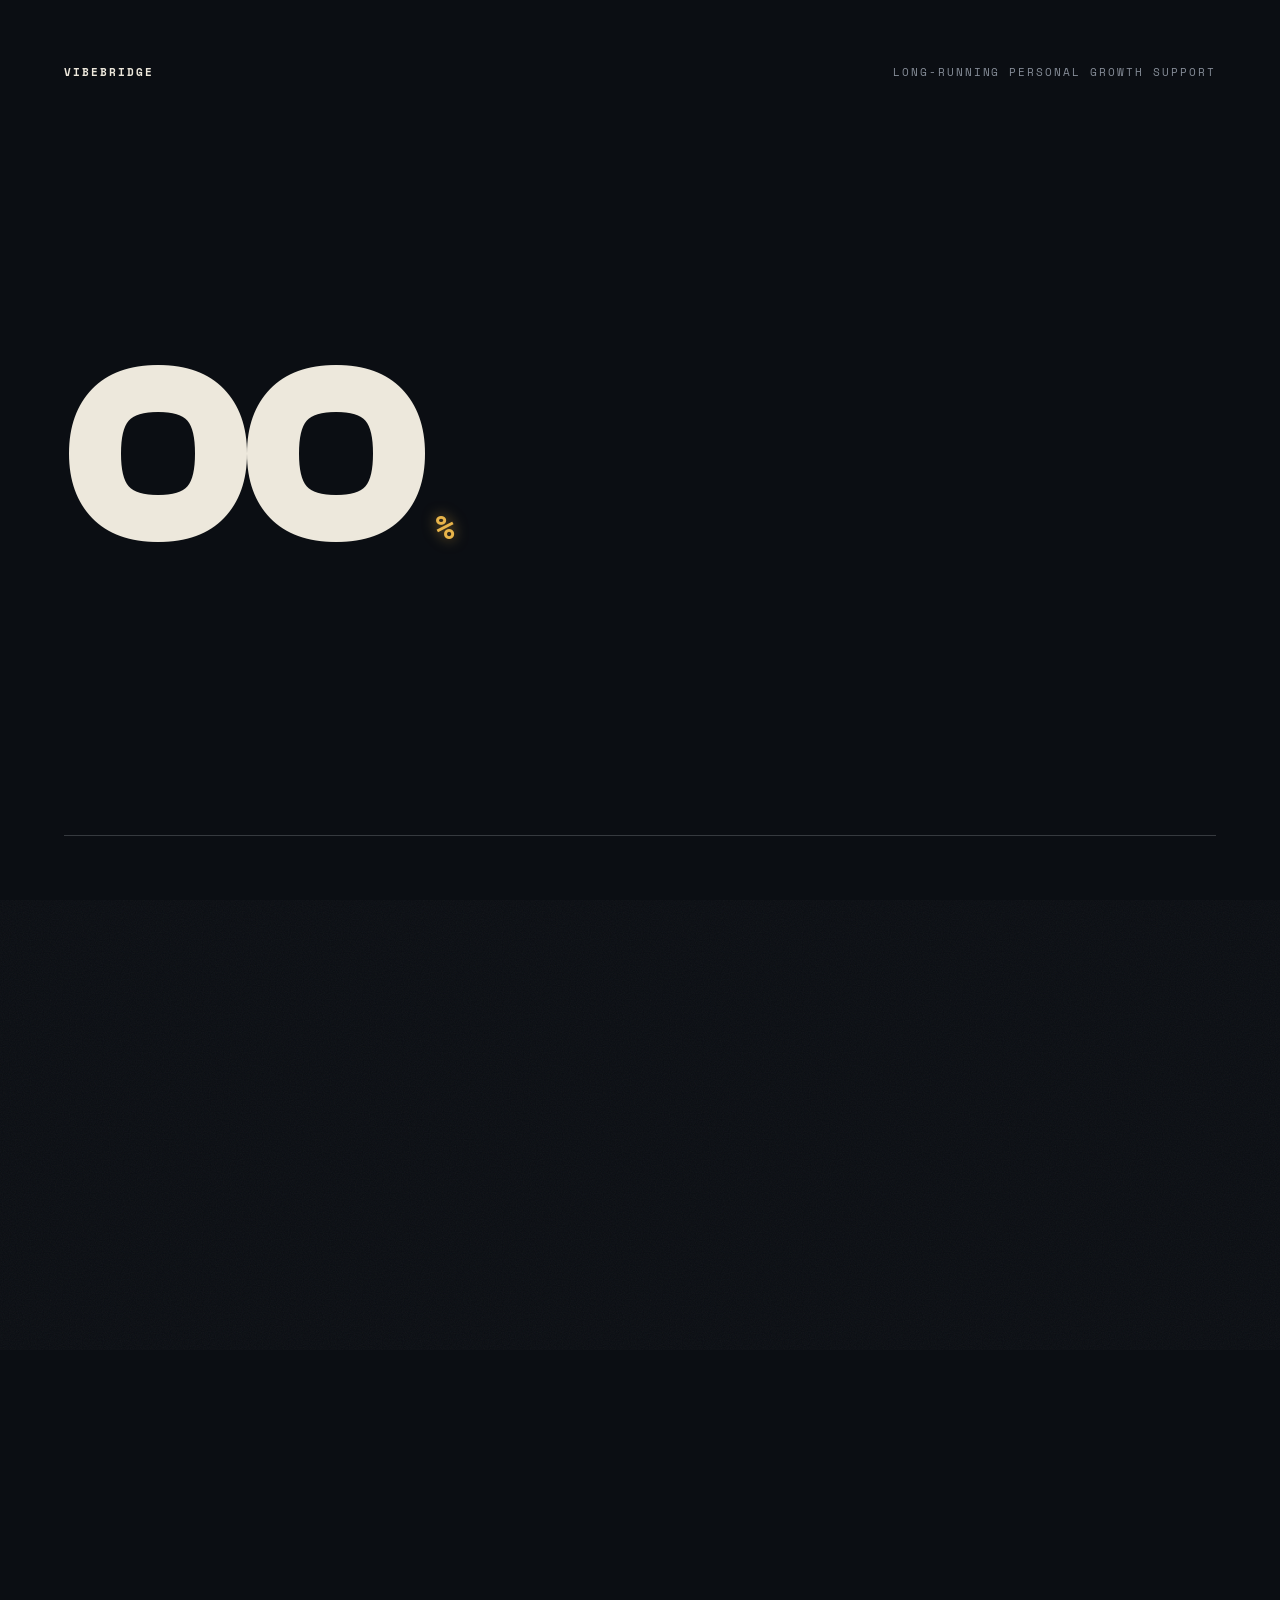
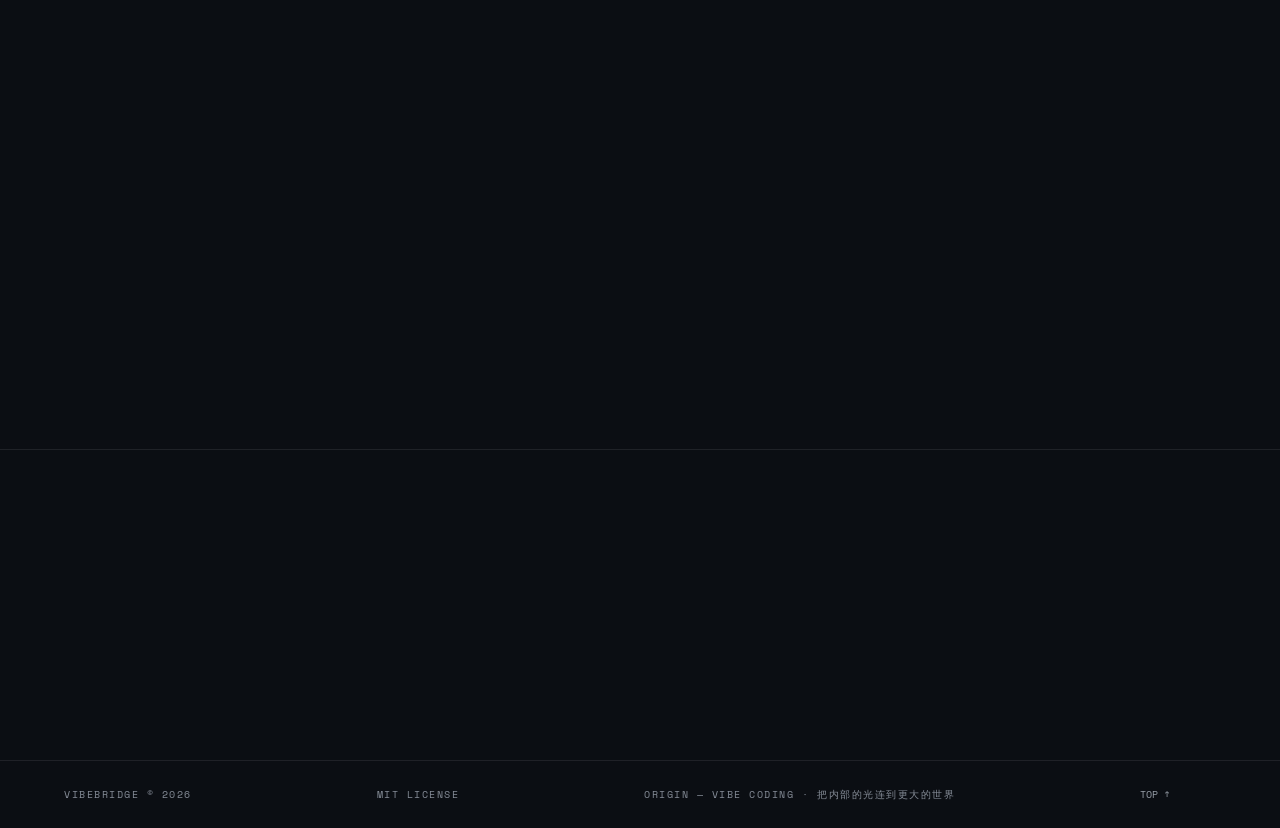
==== docs/index.html @ 77c85087 "文档站改版：纸白 → 暗色发光粒子主题 - 粒子引擎改加色混合 + point sprite 假 bloom（亮核+宽晕+软膝压缩），   章节灯色 琥珀→冰蓝→墨绿→暖白 逐章插值 - style." ====
<!DOCTYPE html>
<html lang="zh-CN">
<head>
<meta charset="utf-8">
<meta name="viewport" content="width=device-width, initial-scale=1, viewport-fit=cover">
<title>VibeBridge — 不是治疗，是一座桥</title>
<meta name="description" content="VibeBridge 是一个长期运行的个人成长支持系统。它在你正常使用 AI 的过程中安静地积累行为数据，逐渐理解你适合什么样的交互方式，并在恰当的时候提供完全可以拒绝的下一步。全部数据在本地，零第三方依赖。">
<meta name="theme-color" content="#0b0e13">
<meta property="og:title" content="VibeBridge — 不是治疗，是一座桥">
<meta property="og:description" content="长期运行的个人成长支持系统。observations.jsonl 只追加、不可变，是唯一真相源。拒绝零成本。数据不上传。">
<meta property="og:type" content="website">
<meta property="og:url" content="https://aiflyf.github.io/vibebridge/">
<meta property="og:image" content="https://aiflyf.github.io/vibebridge/assets/og.jpg">
<meta property="og:image:type" content="image/jpeg">
<meta property="og:image:width" content="1600">
<meta property="og:image:height" content="838">
<meta property="og:image:alt" content="VibeBridge — 深空底色上，一座由发光星尘构成的悬索桥">
<meta property="og:locale" content="zh_CN">
<meta name="twitter:card" content="summary_large_image">
<meta name="twitter:title" content="VibeBridge — 不是治疗，是一座桥">
<meta name="twitter:description" content="长期运行的个人成长支持系统。全部数据在本地，拒绝零成本。">
<meta name="twitter:image" content="https://aiflyf.github.io/vibebridge/assets/og.jpg">
<link rel="canonical" href="https://aiflyf.github.io/vibebridge/">
<meta name="color-scheme" content="dark">
<link rel="icon" href="data:image/svg+xml,<svg xmlns='http://www.w3.org/2000/svg' viewBox='0 0 32 32'><path d='M3 22h26M7 22V11m18 11V11M7 11c6 0 9 7 18 0' stroke='%23E8B44A' stroke-width='2.4' fill='none' stroke-linecap='round'/></svg>">
<link rel="preload" href="assets/fonts/cd700.woff2" as="font" type="font/woff2" crossorigin>
<link rel="preload" href="assets/fonts/sm4.woff2" as="font" type="font/woff2" crossorigin>
<link rel="modulepreload" href="assets/vendor/three.module.min.js">
<link rel="stylesheet" href="assets/css/fonts.css">
<link rel="stylesheet" href="assets/css/style.css">
<script type="application/ld+json">
{
  "@context": "https://schema.org",
  "@type": "SoftwareApplication",
  "name": "VibeBridge",
  "description": "长期运行的个人成长支持系统，以 Vibe Coding 和创造活动为低压力入口。全部数据在本地，零第三方依赖。不构成医学诊断、临床评估或任何形式的疗效判断。",
  "url": "https://github.com/AiFLYF/vibebridge",
  "license": "https://opensource.org/licenses/MIT",
  "applicationCategory": "LifestyleApplication",
  "operatingSystem": "Any (Python 3.9+)",
  "softwareVersion": "1.0.0",
  "isAccessibleForFree": true,
  "featureList": [
    "本地数据，零上传，HTML 报告零网络请求",
    "零第三方依赖（Python 3.9+ 标准库）",
    "拒绝零成本：不问卷、不打断、不追问、不惩罚",
    "observations.jsonl 只追加、不可变，唯一真相源",
    "置信度模型：饱和 × 一致性 × 跨会话 × 时间衰减",
    "130 项端到端验收测试"
  ]
}
</script>
<script>
/* 必须在样式生效前跑：确认能执行 JS 才启用隐藏态。
   file:// 下 ES module + importmap 会被 CORS 拦，整页会白 —— 这里做静态降级。 */
(function () {
  var r = document.documentElement;
  if (location.protocol === 'file:') r.className += ' is-file';
  else r.className += ' js';
})();
</script>
</head>
<body>

<!-- ══ reading progress（细线，跟随 --acc 换色） ══ -->
<div class="scroll-progress" aria-hidden="true"><i id="progressBar"></i></div>

<!-- ══ preloader ══ -->
<div id="preloader" aria-hidden="true">
  <div class="pre-top">
    <span class="pre-brand">VIBEBRIDGE</span>
    <span class="pre-tag">LONG-RUNNING PERSONAL GROWTH SUPPORT</span>
  </div>
  <div class="pre-count"><span id="preCount">00</span><i>%</i></div>
  <div class="pre-bar"><i id="preBar"></i></div>
</div>

<!-- ══ webgl stage ══ -->
<canvas id="gl" aria-hidden="true"></canvas>
<div class="vignette" aria-hidden="true"></div>
<div class="grain" aria-hidden="true"></div>

<!-- ══ nav ══ -->
<header class="site-nav">
  <a class="brand" href="#s0" data-target="0">
    <svg viewBox="0 0 32 32" width="22" height="22" aria-hidden="true">
      <path d="M3 22h26M7 22V11m18 11V11M7 11c6 0 9 7 18 0" fill="none" stroke="currentColor" stroke-width="2.2" stroke-linecap="round"/>
    </svg>
    <span>VIBEBRIDGE</span>
  </a>
  <nav class="nav-links" aria-label="章节导航">
    <a data-target="1">理念</a>
    <a data-target="2">数据</a>
    <a data-target="3">维度</a>
    <a data-target="5">安装</a>
    <a data-target="6">开始</a>
  </nav>
  <div class="nav-meta">
    <span class="live" aria-hidden="true"></span>
    <span id="clock">--:--:--</span>
  </div>
</header>

<!-- ══ side index ══ -->
<aside class="side-index" aria-label="章节索引">
  <button data-target="0" aria-label="00 桥"><span>00</span><i>桥</i></button>
  <button data-target="1" aria-label="01 理念"><span>01</span><i>理念</i></button>
  <button data-target="2" aria-label="02 数据"><span>02</span><i>数据</i></button>
  <button data-target="3" aria-label="03 维度"><span>03</span><i>维度</i></button>
  <button data-target="4" aria-label="04 置信"><span>04</span><i>置信</i></button>
  <button data-target="5" aria-label="05 安装"><span>05</span><i>安装</i></button>
  <button data-target="6" aria-label="06 开始"><span>06</span><i>开始</i></button>
</aside>

<!-- ══ cursor ══ -->
<div class="cursor" aria-hidden="true"><span class="c-dot"></span><span class="c-ring"></span></div>

<main>

<!-- ════════ 00 HERO ════════ -->
<section class="sec sec-hero" id="s0" data-sec>
  <div class="wrap">
    <div class="hero-inner">
      <p class="eyebrow" data-reveal style="--d:0ms">
        <span class="dot"></span>
        LONG-RUNNING PERSONAL GROWTH SUPPORT
        <span class="eyebrow-tail"><span class="sep">/</span>LOCAL ONLY</span>
      </p>

      <h1 class="hero-title">
        <span class="line line-a" data-skew><span data-reveal style="--d:60ms">VIBEBRIDGE</span></span>
      </h1>

      <div class="hero-lower">
        <p class="line line-b" data-skew><span data-reveal style="--d:140ms" class="stroke">一座桥</span></p>
        <p class="hero-lead" data-reveal style="--d:240ms">
          创造不是治疗，而是一座桥：把一个人内部的<br>兴趣、想法和能力，一点点连接到更大的世界。
        </p>
      </div>
    </div>

    <div class="hero-foot">
      <div class="hero-facts" data-reveal style="--d:340ms">
        <div class="fact">
          <b>130 E2E ASSERTIONS</b>
          <span>tests/run_all.py</span>
        </div>
        <div class="fact">
          <b>ZERO THIRD-PARTY DEPS</b>
          <span>Python 3.9+ · stdlib only</span>
        </div>
      </div>
      <div class="hero-scroll" data-reveal style="--d:400ms">
        <span>SCROLL</span>
        <svg viewBox="0 0 12 34" width="12" height="34" aria-hidden="true">
          <path d="M6 0v26M1 21l5 6 5-6" fill="none" stroke="currentColor" stroke-width="1.2"/>
        </svg>
      </div>
    </div>
  </div>
</section>

<!-- ════════ 01 MANIFESTO ════════ -->
<section class="sec sec-manifesto" id="s1" data-sec>
  <div class="wrap">
    <p class="sec-label" data-reveal><span>01</span><i></i>MANIFESTO <em>它不做什么</em></p>

    <h2 class="big" data-skew>
      <span class="line"><span data-reveal style="--d:0ms" class="stroke">不问卷 · 不打断 · 不追问</span></span>
      <span class="line"><span data-reveal style="--d:80ms">拒绝，<em class="serif">零成本</em>。</span></span>
    </h2>

    <p class="lede" data-reveal style="--d:160ms">
      初始化时<strong>一个问题都不问</strong> —— 画像只能从自然交互中长出来。
      任何建议只能出现在任务自然完成之后。你说「不」，就结束了：不追问，不换个说法再问一次，不降低任何评分。
      连续两次拒绝会自动进入 7 天静默期 —— 这是设计，不是故障。
    </p>

    <ul class="rows" data-reveal style="--d:220ms">
      <li>
        <span class="r-i">01</span>
        <span class="r-t">不问卷化<em>NO QUESTIONNAIRES</em></span>
        <span class="r-d">初始化时一个问题都不问，画像只能从自然交互中长出来</span>
        <span class="r-a" aria-hidden="true"><svg viewBox="0 0 16 16" width="14" height="14" aria-hidden="true"><path d="M4 12L12 4M6 4h6v6" fill="none" stroke="currentColor" stroke-width="1.4"/></svg></span>
      </li>
      <li>
        <span class="r-i">02</span>
        <span class="r-t">不打断<em>NEVER INTERRUPT</em></span>
        <span class="r-d">任何建议只能出现在任务自然完成之后</span>
        <span class="r-a" aria-hidden="true"><svg viewBox="0 0 16 16" width="14" height="14" aria-hidden="true"><path d="M4 12L12 4M6 4h6v6" fill="none" stroke="currentColor" stroke-width="1.4"/></svg></span>
      </li>
      <li>
        <span class="r-i">03</span>
        <span class="r-t">不追问<em>NO RE-ASKING</em></span>
        <span class="r-d">你说「不」，就结束了。连续两次拒绝自动进入 7 天静默期</span>
        <span class="r-a" aria-hidden="true"><svg viewBox="0 0 16 16" width="14" height="14" aria-hidden="true"><path d="M4 12L12 4M6 4h6v6" fill="none" stroke="currentColor" stroke-width="1.4"/></svg></span>
      </li>
      <li>
        <span class="r-i">04</span>
        <span class="r-t">不惩罚<em>REFUSAL IS FREE</em></span>
        <span class="r-d">拒绝和失败都不降低任何数值</span>
        <span class="r-a" aria-hidden="true"><svg viewBox="0 0 16 16" width="14" height="14" aria-hidden="true"><path d="M4 12L12 4M6 4h6v6" fill="none" stroke="currentColor" stroke-width="1.4"/></svg></span>
      </li>
      <li>
        <span class="r-i">05</span>
        <span class="r-t">不替换你的目标<em>YOUR GOALS WIN</em></span>
        <span class="r-d">成长机会只能从你已有的目标里派生</span>
        <span class="r-a" aria-hidden="true"><svg viewBox="0 0 16 16" width="14" height="14" aria-hidden="true"><path d="M4 12L12 4M6 4h6v6" fill="none" stroke="currentColor" stroke-width="1.4"/></svg></span>
      </li>
      <li>
        <span class="r-i">06</span>
        <span class="r-t">不上传<em>ZERO TELEMETRY</em></span>
        <span class="r-d">全部数据在本地，HTML 报告零网络请求</span>
        <span class="r-a" aria-hidden="true"><svg viewBox="0 0 16 16" width="14" height="14" aria-hidden="true"><path d="M4 12L12 4M6 4h6v6" fill="none" stroke="currentColor" stroke-width="1.4"/></svg></span>
      </li>
    </ul>

    <div class="marquee" data-reveal style="--d:280ms" aria-hidden="true">
      <div class="marquee-group" id="marqueeGroup">
        <span>NOT A MEDICAL TOOL</span><i>◆</i>
        <span>不诊断</span><i>◆</i>
        <span>不评估</span><i>◆</i>
        <span>不判断治愈程度</span><i>◆</i>
        <span>REFUSAL IS FREE</span><i>◆</i>
        <span>LOCAL ONLY</span><i>◆</i>
        <span>ZERO TELEMETRY</span><i>◆</i>
        <span>差异不是缺陷</span><i>◆</i>
      </div>
    </div>
  </div>
</section>

<!-- ════════ 02 DATA LAYER ════════ -->
<section class="sec sec-data" id="s2" data-sec>
  <div class="wrap">
    <p class="sec-label" data-reveal><span>02</span><i></i>DATA LAYER <em>只追加的真相源</em></p>

    <h2 class="big" data-skew>
      <span class="line"><span data-reveal style="--d:0ms" class="stroke">THE ONLY SOURCE OF TRUTH</span></span>
      <span class="line"><span data-reveal style="--d:80ms">只追加，不可变。</span></span>
    </h2>

    <p class="lede" data-reveal style="--d:160ms">
      <code>observations.jsonl</code> 是唯一真相源。
      候选记忆、验证记忆、画像、指标<strong>全部是派生物</strong> —— 任何时候都可以从它完整重算。
    </p>

    <!-- 数据流是一条横链，天生要全宽才读得顺 —— 塞进半宽会被折成两行。
         所以第 02 章排成「宽 → 两栏 → 宽」，而不是和其他章一样的两个两栏。 -->
    <div class="panel" data-reveal style="--d:200ms">
      <p class="panel-h">数据流 · DATA FLOW</p>
      <div class="flow">
        <span>自然对话</span><i>→</i><span>观察</span><i>→</i><span>候选记忆</span><i>→</i><span>跨会话验证</span><i>→</i><span class="hl">长期画像</span><i>→</i><span class="hl">自适应成长引擎</span><i>→</i><span>可选实验</span><i>→</i><span>结果</span><i>→</i><span>Analytics</span><i>→</i><span class="hl">HTML 报告</span>
      </div>
    </div>

    <div class="grid-2">
      <div class="panel" data-reveal style="--d:260ms">
        <p class="panel-h">架构 · ARCHITECTURE</p>
        <div class="stack">
          <div class="stack-row">
            <b>LLM 决策层</b>
            <span>判断何时观察、如何措辞、什么是自然机会</span>
          </div>
          <div class="stack-link"><i></i><span>CLI — 唯一接口，LLM 不直接编辑任何 JSON</span></div>
          <div class="stack-row">
            <b>确定性数据层</b>
            <span>存储 / 置信度演算 / 指标计算 / 安全闸门 / 报告生成</span>
          </div>
        </div>
      </div>

      <div class="code" data-reveal style="--d:320ms">
        <p class="code-h"><span>bash</span><span>唯一写入路径</span></p>
<pre><code><span class="cm"># 你永远不直接编辑 JSON。所有写入走 CLI，</span>
<span class="cm"># 它会做 schema 校验、原子写入、备份和日志。</span>
<span class="pr">$</span> python core/vb.py observe --session auto --json <span class="st">'[
  {"category":"interest","key":"audio_visual_creation",
   "statement":"用户主动提出想做音乐可视化效果",
   "domains":["expression"],"strength":0.7}
]'</span>

<span class="cm"># 只记录发生了什么，不记录它意味着什么。</span>
<span class="pr">$</span> python core/vb.py session close <span class="st">--summary "做完了音乐可视化的频谱部分。"</span></code></pre>
      </div>
    </div>

    <div class="panel tree" data-reveal style="--d:380ms">
      <p class="panel-h">代码与数据分离 · SPLIT</p>
      <div class="split-path">
        <div><b>~/.claude/skills/vibebridge/</b><span>Skill 代码（可随时覆盖升级）</span></div>
        <div><b>~/.vibebridge/</b><span>你的数据（升级永远不会碰）</span></div>
      </div>
<pre class="tree-pre"><code>~/.vibebridge/
├── version.json  config.json  profile.json
├── memory/
│   ├── <em>observations.jsonl</em>    <span class="cm">不可变真相源</span>
│   ├── candidates.json       <span class="cm">全部信念 + 证据累积</span>
│   ├── verified.json         <span class="cm">已验证信念</span>
│   └── conflicts.json        <span class="cm">信念修订记录</span>
├── sessions/YYYY/MM/
├── projects/  experiments/  milestones/  growth/  analytics/
├── reports/latest.html + history/
└── backups/  exports/  logs/</code></pre>
    </div>
  </div>
</section>

<!-- ════════ 03 SIX LADDERS ════════ -->
<section class="sec sec-ladders" id="s3" data-sec>
  <div class="wrap">
    <p class="sec-label" data-reveal><span>03</span><i></i>SIX LADDERS <em>六个维度</em></p>

    <h2 class="big" data-skew>
      <span class="line"><span data-reveal style="--d:0ms" class="stroke">不必被拉平</span></span>
      <span class="line"><span data-reveal style="--d:80ms">协作 <em class="serif">L7</em> · 语音沟通 <em class="serif">L2</em></span></span>
    </h2>

    <p class="lede lede-narrow" data-reveal style="--d:160ms">
      六个维度各自独立，各有 0–10 阶梯。这个组合是<strong>完全合法的状态</strong>，
      不需要被拉平，也不代表哪里出了问题。等级可升可降 ——
      降级记为「主动降低难度以回到舒适区」，不是扣分。
    </p>

    <div class="ladders" data-reveal style="--d:220ms">
      <p class="lad-note">示意 · 来自仓库中的虚构示例数据 <span>SIMULATED PROFILE</span></p>
      <ul class="lad-list">
        <li>
          <span class="lad-i">01</span>
          <span class="lad-n">自我表达<em>EXPRESSION</em></span>
          <span class="lad-b"><i style="--w:50%"></i></span>
          <span class="lad-v">L5</span>
        </li>
        <li>
          <span class="lad-i">02</span>
          <span class="lad-n">沟通<em>COMMUNICATION</em></span>
          <span class="lad-b"><i style="--w:30%"></i></span>
          <span class="lad-v">L3</span>
        </li>
        <li>
          <span class="lad-i">03</span>
          <span class="lad-n">社会互动<em>SOCIAL INTERACTION</em></span>
          <span class="lad-b"><i style="--w:20%"></i></span>
          <span class="lad-v">L2</span>
        </li>
        <li class="is-peak">
          <span class="lad-i">04</span>
          <span class="lad-n">协作<em>COLLABORATION</em></span>
          <span class="lad-b"><i style="--w:70%"></i></span>
          <span class="lad-v">L7</span>
        </li>
        <li>
          <span class="lad-i">05</span>
          <span class="lad-n">独立性<em>INDEPENDENCE</em></span>
          <span class="lad-b"><i style="--w:40%"></i></span>
          <span class="lad-v">L4</span>
        </li>
        <li>
          <span class="lad-i">06</span>
          <span class="lad-n">自我倡导<em>SELF-ADVOCACY</em></span>
          <span class="lad-b"><i style="--w:20%"></i></span>
          <span class="lad-v">L2</span>
        </li>
      </ul>
    </div>
  </div>
</section>

<!-- ════════ 04 CONFIDENCE ════════ -->
<section class="sec sec-conf" id="s4" data-sec>
  <div class="wrap">
    <p class="sec-label" data-reveal><span>04</span><i></i>CONFIDENCE <em>置信度</em></p>

    <h2 class="big" data-skew>
      <span class="line"><span data-reveal style="--d:0ms" class="stroke">ONE TALKATIVE SESSION</span></span>
      <span class="line"><span data-reveal style="--d:80ms">造不出一条长期结论。</span></span>
    </h2>

    <div class="grid-2 conf-grid">
      <div class="panel formula" data-reveal style="--d:160ms">
        <p class="panel-h">置信度模型 · MODEL</p>
<pre><code>confidence =
    saturation(证据权重)
  × consistency(支持 / 反对)
  × cross_session(跨会话分布)
  × recency(时间衰减)</code></pre>
        <p class="formula-note">
          同一会话内重复的证据只算 <b>25%</b> 权重 ——
          一次话多的对话在数学上不可能制造出一条长期结论。
        </p>
      </div>

      <div class="panel gates" data-reveal style="--d:220ms">
        <p class="panel-h">晋升为「已验证」· PROMOTION GATES</p>
        <ul class="gate-list">
          <li>
            <span class="g-v">≥ 0.75</span>
            <span class="g-t">confidence<em>综合置信度阈值</em></span>
          </li>
          <li>
            <span class="g-v">≥ 3</span>
            <span class="g-t">evidence<em>独立证据条数</em></span>
          </li>
          <li>
            <span class="g-v">≥ 2</span>
            <span class="g-t">sessions<em>来自不同会话</em></span>
          </li>
        </ul>
        <p class="gate-foot">
          <strong>出现相反证据时不覆盖旧信念</strong>，而是写一条修订记录，
          两个方向的证据同时保留在 <code>conflicts.json</code>。
        </p>
      </div>
    </div>
  </div>
</section>

<!-- ════════ 05 INSTALL ════════ -->
<section class="sec sec-install" id="s5" data-sec>
  <div class="wrap">
    <p class="sec-label" data-reveal><span>05</span><i></i>INSTALL <em>安装</em></p>

    <h2 class="big" data-skew>
      <span class="line"><span data-reveal style="--d:0ms">两条命令。</span></span>
      <span class="line"><span data-reveal style="--d:80ms" class="stroke">然后照常做东西。</span></span>
    </h2>

    <div class="grid-2">
      <div class="code" data-reveal style="--d:160ms">
        <p class="code-h"><span>install</span><span>Python 3.9+ · 零第三方依赖</span></p>
<pre><code><span class="pr">$</span> git clone https://github.com/AiFLYF/vibebridge.git
<span class="pr">$</span> cp -r vibebridge ~/.claude/skills/vibebridge

<span class="cm"># 然后，在对话中：</span>
<span class="pr">/</span>vb-init

<span class="cm"># 初始化只创建目录和配置文件，不会问你任何问题。</span>

<span class="cm"># 验证安装：</span>
<span class="pr">$</span> python ~/.claude/skills/vibebridge/core/vb.py doctor</code></pre>
      </div>

      <div class="panel" data-reveal style="--d:220ms">
        <p class="panel-h">日常命令 · SLASH COMMANDS</p>
        <ul class="cmd-list">
          <li><code>/vb-report</code><span>生成交互式 HTML 报告</span></li>
          <li><code>/vb-dashboard</code><span>生成并打开</span></li>
          <li><code>/vb-profile</code><span>当前自动形成的画像</span></li>
          <li><code>/vb-memory</code><span>长期记忆及其证据</span></li>
          <li><code>/vb-grow</code><span>当前最自然的下一步（可能是「现在什么都不适合」）</span></li>
          <li><code>/vb-reflect</code><span>低压力复盘，不需要回答任何东西</span></li>
          <li><code>/vb-reset</code><span>降低当前难度</span></li>
        </ul>
        <p class="gate-foot">
          也可以完全不用命令 —— 正常聊天时本 Skill 会自动生效。
        </p>
      </div>
    </div>

    <div class="grid-2">
      <div class="panel" data-reveal style="--d:280ms">
        <p class="panel-h">报告 · 11 个页面，单文件离线 HTML</p>
        <p class="report-pages">
          总览 · 趋势 · 行为 · 成长时间线 · 项目 · 实验 · 互动地图 · 记忆浏览器 · 证据浏览器 · 洞察 · 支持策略
        </p>
        <p class="gate-foot">
          时间窗口 <code>7D / 30D / 90D / 6M / ALL</code>，所有数字可以点击展开到原始观察记录。
          完全离线，可以直接拷走或存档。
        </p>
        <div class="insight">
          <p><b>观察到的事实</b>过去 30 天主动分享作品的记录比上一周期多。</p>
          <p><b>可能的解读</b>这可能意味着低压力的公开表达正在变得容易，也可能只是最近项目性质不同。</p>
          <p><b>可选的下一步</b>保持现在的节奏就好，不需要升级到实时群聊。</p>
        </div>
      </div>

      <div class="panel" data-reveal style="--d:340ms">
        <p class="panel-h">测试 · VERIFIED, NOT VIBES</p>
<pre class="tree-pre"><code><span class="pr">$</span> python tests/run_all.py     <span class="cm"># 130 项端到端验收</span>
<span class="pr">$</span> python tests/simulate.py    <span class="cm"># 生成 A~E 五个模拟用户</span>
<span class="pr">$</span> python tests/validate_html.py report.html</code></pre>
        <p class="gate-foot">
          覆盖初始化幂等、跨会话晋升、同会话防自我强化、冲突修订、时间衰减、多维升降级、
          拒绝零惩罚、连续拒绝静默期、数据损坏隔离恢复、备份还原、schema 迁移与回滚。
        </p>
        <p class="gate-foot">
          五个模拟用户中，<strong>用户 D 持续拒绝所有实验</strong> ——
          测试断言他的所有等级保持为 0、没有任何失败记录、且系统进入静默期，
          同时仍然形成了有意义的画像。
        </p>
      </div>
    </div>
  </div>
</section>

<!-- ════════ 06 CLOSER ════════ -->
<section class="sec sec-closer" id="s6" data-sec>
  <div class="wrap closer-wrap">
    <p class="sec-label" data-reveal><span>06</span><i></i>START <em>开始</em></p>

    <h2 class="closer-line" data-reveal style="--d:60ms">创造不是治疗，而是一座桥。</h2>

    <p class="closer-sub" data-reveal style="--d:140ms">
      克隆下来，装进 <code>~/.claude/skills/</code>，照常做你的东西。
    </p>

    <ul class="closer-facts" data-reveal style="--d:200ms">
      <li>
        <b>PRIVACY · 隐私</b>
        <span>数据默认全部本地，HTML 报告零网络请求。仓库里的示例数据全部是虚构人物。</span>
      </li>
      <li>
        <b>CONTROL · 掌控</b>
        <span><code>vb export</code> 随时完整导出；<code>vb reset all --confirm</code> 彻底删除，不留副本。</span>
      </li>
      <li>
        <b>SAFETY · 安全闸门</b>
        <span>「治愈率」「正常人」这类判断性词汇在生成时直接拦截；危机词命中即停止全部实验，只保留专业求助渠道。</span>
      </li>
    </ul>

    <div class="cta" data-reveal style="--d:280ms">
      <a class="btn btn-solid" href="https://github.com/AiFLYF/vibebridge" target="_blank" rel="noopener">
        <svg viewBox="0 0 16 16" width="15" height="15" aria-hidden="true"><path d="M8 0C3.58 0 0 3.58 0 8c0 3.54 2.29 6.53 5.47 7.59.4.07.55-.17.55-.38 0-.19-.01-.82-.01-1.49-2.01.37-2.53-.49-2.69-.94-.09-.23-.48-.94-.82-1.13-.28-.15-.68-.52-.01-.53.63-.01 1.08.58 1.23.82.72 1.21 1.87.87 2.33.66.07-.52.28-.87.51-1.07-1.78-.2-3.64-.89-3.64-3.95 0-.87.31-1.59.82-2.15-.08-.2-.36-1.02.08-2.12 0 0 .67-.21 2.2.82a7.42 7.42 0 0 1 2-.27c.68 0 1.36.09 2 .27 1.53-1.04 2.2-.82 2.2-.82.44 1.1.16 1.92.08 2.12.51.56.82 1.27.82 2.15 0 3.07-1.87 3.75-3.65 3.95.29.25.54.73.54 1.48 0 1.07-.01 1.93-.01 2.2 0 .21.15.46.55.38A8.01 8.01 0 0 0 16 8c0-4.42-3.58-8-8-8z" fill="currentColor"/></svg>
        GitHub 仓库
      </a>
      <a class="btn btn-ghost" href="https://github.com/AiFLYF/vibebridge#readme" target="_blank" rel="noopener">
        完整文档
        <svg viewBox="0 0 16 16" width="14" height="14" aria-hidden="true"><path d="M4 12L12 4M6 4h6v6" fill="none" stroke="currentColor" stroke-width="1.5"/></svg>
      </a>
    </div>
  </div>
</section>

</main>

<!-- ══ disclaimer ══ -->
<section class="sec sec-disclaimer">
  <div class="wrap">
    <div class="disc" data-reveal>
      <p class="disc-h">DISCLAIMER · 免责声明</p>
      <p>
        本项目基于交互过程中产生的行为数据，用于长期自我观察、个性化支持和成长复盘，
        <strong>不构成医学诊断、临床评估或任何形式的疗效判断</strong>。它不能替代专业支持。
        如果你或你关心的人正在经历心理危机，请联系专业人士
        （中国大陆心理援助热线 <b>12356</b>，紧急情况 <b>120</b>）。
      </p>
      <p class="disc-sub">
        它不诊断、不评估、不判断「治愈程度」，也不把「看起来像正常人」当成目标。
      </p>
    </div>
  </div>
</section>

<footer class="site-foot">
  <div class="wrap foot-inner">
    <span>VIBEBRIDGE © 2026</span>
    <span>MIT LICENSE</span>
    <span>ORIGIN — VIBE CODING · 把内部的光连到更大的世界</span>
    <button class="to-top" data-target="0">TOP ↑</button>
  </div>
</footer>

<div class="file-note" role="status">
  <b>ES module 需要 HTTP 服务。</b>
  本地跑 <code>python -m http.server 8080 --directory docs</code> 后访问 localhost:8080，
  或直接看 GitHub Pages 版本。
</div>

<script type="importmap">
{ "imports": { "three": "./assets/vendor/three.module.min.js" } }
</script>
<script type="module" src="assets/js/app.js"></script>
</body>
</html>
---- docs/assets/css/fonts.css ----
/* Self-hosted fonts — no CDN, no network. Generated by scripts/fetch_fonts.py */
/* Clash Display: Fontshare (free for commercial use) */
@font-face {
  font-family: 'Clash Display';
  src: url('../fonts/cd500.woff2') format('woff2');
  font-weight: 500;
  font-style: normal;
  font-display: swap;
}
@font-face {
  font-family: 'Clash Display';
  src: url('../fonts/cd600.woff2') format('woff2');
  font-weight: 600;
  font-style: normal;
  font-display: swap;
}
@font-face {
  font-family: 'Clash Display';
  src: url('../fonts/cd700.woff2') format('woff2');
  font-weight: 700;
  font-style: normal;
  font-display: swap;
}
@font-face {
  font-family: 'Instrument Serif';
  src: url('../fonts/is-it.woff2') format('woff2');
  font-weight: 400;
  font-style: italic;
  font-display: swap;
}
@font-face {
  font-family: 'Instrument Serif';
  src: url('../fonts/is-rg.woff2') format('woff2');
  font-weight: 400;
  font-style: normal;
  font-display: swap;
}
@font-face {
  font-family: 'Space Mono';
  src: url('../fonts/sm4.woff2') format('woff2');
  font-weight: 400;
  font-style: normal;
  font-display: swap;
}
@font-face {
  font-family: 'Space Mono';
  src: url('../fonts/sm7.woff2') format('woff2');
  font-weight: 700;
  font-style: normal;
  font-display: swap;
}
---- docs/assets/css/style.css ----
/* ══════════════════════════════════════════════════════════════
   VIBEBRIDGE — design system
   深空 + 星白 + 单一强调色（随章节叙事换色，由 app.js 写入 --acc）
   Display: Clash Display · Mono: Space Mono · Serif italic: Instrument Serif
   粒子层是加色发光星尘（见 app.js FRAG），所以整页是「夜里看桥上的灯」。
   ══════════════════════════════════════════════════════════════ */

/* ── tokens ───────────────────────────────────────────────── */
:root {
  /* 深空主题：近黑底 + 星白字。强调色是"灯色"，
     在深底上要保证 ≥4.5:1 对比（小字标签也走强调色）。
     三档亮度对 #0b0e13 的 WCAG 比值：
       --bone  #ede8dc → 15.9:1  正文
       --mut   #99a0aa →  7.4:1  次级说明
       --mut-2 #868d98 →  5.8:1  小字标签（面板头 / 代码注释 / 序号）
     纸白版靠"压暗"过小字对比，暗色版靠"提亮"—— 道理一样：
     小字不靠更暗分层级，靠字重和间距。 */
  --void: #0b0e13;
  --void-2: #12161f;
  --bone: #ede8dc;
  --mut: #99a0aa;
  --mut-2: #868d98;

  --line: rgba(226, 232, 240, 0.09);
  --line-2: rgba(226, 232, 240, 0.2);
  --panel: rgba(17, 22, 31, 0.78);
  --panel-2: rgba(20, 26, 36, 0.88);

  /* 强调色：默认琥珀灯（桥上的灯），运行时由 app.js 逐章插值改写。
     file:// 降级时没有 JS 写变量，这里必须是暗色主题自己的值。 */
  --acc: #e8b44a;
  --acc-12: rgba(232, 180, 74, 0.12);
  --acc-12: color-mix(in srgb, var(--acc) 12%, transparent);
  --acc-24: rgba(232, 180, 74, 0.24);
  --acc-24: color-mix(in srgb, var(--acc) 24%, transparent);
  --acc-60: rgba(232, 180, 74, 0.6);
  --acc-60: color-mix(in srgb, var(--acc) 60%, transparent);

  --cjk: "Microsoft YaHei", "PingFang SC", "Hiragino Sans GB", "Noto Sans CJK SC", sans-serif;
  --display: "Clash Display", var(--cjk);
  --mono: "Space Mono", ui-monospace, "SFMono-Regular", Menlo, monospace;
  --serif: "Instrument Serif", Georgia, "Times New Roman", serif;

  --pad: 5vw;
  --nav-h: 68px;
  --ease: cubic-bezier(0.16, 1, 0.3, 1);
}

/* ── reset ────────────────────────────────────────────────── */
*,
*::before,
*::after { box-sizing: border-box; }

html {
  -webkit-text-size-adjust: 100%;
  scroll-behavior: auto;
}

body {
  margin: 0;
  background: var(--void);
  color: var(--bone);
  font-family: var(--cjk);
  font-size: 16px;
  line-height: 1.62;
  overflow-x: hidden;
  -webkit-font-smoothing: antialiased;
  -moz-osx-font-smoothing: grayscale;
}

body.cursor-on,
body.cursor-on a,
body.cursor-on button { cursor: none; }

h1, h2, h3, p, ul, ol, figure, pre { margin: 0; }
ul, ol { padding: 0; list-style: none; }
a { color: inherit; text-decoration: none; }
img, svg { display: block; max-width: 100%; }
button {
  font: inherit;
  color: inherit;
  background: none;
  border: 0;
  padding: 0;
  cursor: pointer;
}
code, pre { font-family: var(--mono); }
/* 选中态：发光强调色当底，字落回深空色，对比 ~10:1 */
::selection { background: var(--acc); color: var(--void); }

:focus-visible {
  outline: 1px solid var(--acc);
  outline-offset: 3px;
  box-shadow: 0 0 0 1px rgba(11, 14, 19, 0.9);
}

/* 无 WebGL / 上下文丢失：用 CSS 光晕兜底，不留空白页。
   暗底上的光晕就是"粒子没起来时的样子"，颜色和章节强调色同源。 */
body.no-webgl,
body.ctx-lost {
  background:
    radial-gradient(60vw 45vh at 18% 32%, rgba(232, 180, 74, 0.13), transparent 70%),
    radial-gradient(52vw 42vh at 82% 62%, rgba(111, 168, 255, 0.1), transparent 72%),
    var(--void);
}

/* ── reading progress ───────────────────────────────────────
   2px 细线贴在视口顶边，颜色跟随章节 --acc。
   进度由 app.js 每帧写 transform，不加 transition。 */
.scroll-progress {
  position: fixed;
  top: 0;
  left: 0;
  right: 0;
  height: 2px;
  z-index: 65;
  pointer-events: none;
  opacity: 0;
  transition: opacity 0.9s var(--ease) 0.9s;
}
body.is-loaded .scroll-progress { opacity: 1; }
.scroll-progress i {
  display: block;
  height: 100%;
  background: var(--acc);
  box-shadow: 0 0 10px var(--acc-60);
  transform: scaleX(0);
  transform-origin: left;
}

/* ── preloader ────────────────────────────────────────────── */
#preloader {
  display: none;
  position: fixed;
  inset: 0;
  z-index: 200;
  background: var(--void);
  flex-direction: column;
  justify-content: space-between;
  padding: var(--pad);
  clip-path: inset(0 0 0 0);
  transition: clip-path 1.05s var(--ease) 0.12s;
}
html.js #preloader { display: flex; }
body.is-loaded #preloader { clip-path: inset(0 0 100% 0); pointer-events: none; }

.pre-top {
  display: flex;
  justify-content: space-between;
  align-items: baseline;
  gap: 16px;
  font-family: var(--mono);
  font-size: 11px;
  letter-spacing: 0.18em;
  text-transform: uppercase;
}
.pre-brand { color: var(--bone); font-weight: 700; }
.pre-tag { color: var(--mut-2); text-align: right; }

.pre-count {
  font-family: var(--display);
  font-weight: 700;
  font-size: clamp(5rem, 20vw, 17rem);
  line-height: 0.82;
  letter-spacing: -0.04em;
  color: var(--bone);
  display: flex;
  align-items: baseline;
  gap: 0.06em;
}
.pre-count i {
  font-family: var(--mono);
  font-size: 0.13em;
  font-style: normal;
  color: var(--acc);
  letter-spacing: 0.1em;
  text-shadow: 0 0 14px var(--acc-60);
}
.pre-bar {
  height: 1px;
  background: var(--line-2);
  overflow: hidden;
}
.pre-bar i {
  display: block;
  height: 100%;
  background: var(--acc);
  box-shadow: 0 0 14px var(--acc-60);
  transform: scaleX(0);
  transform-origin: left;
}

/* ── webgl stage / atmosphere ─────────────────────────────── */
#gl {
  position: fixed;
  inset: 0;
  width: 100%;
  height: 100%;
  z-index: 1;
  display: block;
  pointer-events: none;
}
/* 暗底上 vignette 反着用：边缘压黑，把发光收进画面中心 */
.vignette {
  position: fixed;
  inset: 0;
  z-index: 2;
  pointer-events: none;
  background:
    radial-gradient(125% 85% at 50% 45%, transparent 55%, rgba(0, 0, 0, 0.42) 100%);
}
/* 噪点在暗底上是"星"不是"灰膜"：低不透明度的灰噪点正常混合到近黑底上，
   读作细星点。不要用 mix-blend-mode:screen —— 全屏固定层 + 混合模式
   会让合成器每帧重混整屏，实测 1920×1080 从 42fps 掉到 21fps
   （perf.js，同机同状态对照），而 0.05 不透明度下两种混合肉眼无差。 */
.grain {
  position: fixed;
  inset: -50%;
  z-index: 3;
  pointer-events: none;
  opacity: 0.05;
  background-image: url("data:image/svg+xml,%3Csvg xmlns='http://www.w3.org/2000/svg' width='300' height='300'%3E%3Cfilter id='n'%3E%3CfeTurbulence type='fractalNoise' baseFrequency='0.85' numOctaves='3' stitchTiles='stitch'/%3E%3C/filter%3E%3Crect width='300' height='300' filter='url(%23n)'/%3E%3C/svg%3E");
  animation: grain 0.6s steps(4) infinite;
}
@keyframes grain {
  0%   { transform: translate(0, 0); }
  25%  { transform: translate(-2%, 1.5%); }
  50%  { transform: translate(1.5%, -2%); }
  75%  { transform: translate(-1%, -1%); }
  100% { transform: translate(2%, 1%); }
}

/* ── nav ─────────────────────────────────────────────────── */
.site-nav {
  position: fixed;
  top: 0;
  left: 0;
  right: 0;
  z-index: 60;
  height: var(--nav-h);
  display: flex;
  align-items: center;
  justify-content: space-between;
  gap: 20px;
  padding: 0 var(--pad);
  font-family: var(--mono);
  font-size: 11px;
  letter-spacing: 0.16em;
  text-transform: uppercase;
  opacity: 0;
  transform: translateY(-14px);
  transition: opacity 0.9s var(--ease) 0.9s, transform 0.9s var(--ease) 0.9s;
}
body.is-loaded .site-nav { opacity: 1; transform: none; }

.brand {
  display: inline-flex;
  align-items: center;
  gap: 9px;
  font-weight: 700;
  letter-spacing: 0.2em;
  white-space: nowrap;
}
.brand svg { color: var(--bone); }
.brand span { display: inline-block; }

.nav-links { display: flex; gap: 26px; }
.nav-links a {
  color: var(--bone);
  opacity: 0.62;
  position: relative;
  padding-bottom: 2px;
  transition: opacity 0.35s ease;
}
.nav-links a::after {
  content: "";
  position: absolute;
  left: 0;
  bottom: 0;
  width: 100%;
  height: 1px;
  background: currentColor;
  transform: scaleX(0);
  transform-origin: left;
  transition: transform 0.45s var(--ease);
}
.nav-links a:hover,
.nav-links a.active { opacity: 1; }
.nav-links a:hover::after,
.nav-links a.active::after { transform: scaleX(1); }

.nav-meta {
  display: inline-flex;
  align-items: center;
  gap: 9px;
  color: var(--bone);
  opacity: 0.62;
  font-variant-numeric: tabular-nums;
}
.live {
  width: 6px;
  height: 6px;
  border-radius: 50%;
  background: currentColor;
  animation: pulse 2.1s ease-in-out infinite;
}
@keyframes pulse {
  0%, 100% { opacity: 0.28; transform: scale(0.82); }
  50%      { opacity: 1;    transform: scale(1.12); }
}

/* ── side index ───────────────────────────────────────────── */
.side-index {
  position: fixed;
  right: calc(var(--pad) * 0.55);
  top: 50%;
  transform: translateY(-50%);
  z-index: 55;
  display: flex;
  flex-direction: column;
  gap: 12px;
  align-items: flex-end;
  opacity: 0;
  transition: opacity 0.9s var(--ease) 1.1s;
}
body.is-loaded .side-index { opacity: 1; }

.side-index button {
  display: flex;
  align-items: center;
  gap: 9px;
  font-family: var(--mono);
  font-size: 10px;
  letter-spacing: 0.14em;
  color: var(--mut);
  transition: color 0.4s ease, text-shadow 0.4s ease;
}
.side-index button span {
  display: block;
  width: 22px;
  text-align: right;
  font-variant-numeric: tabular-nums;
}
.side-index button i {
  font-style: normal;
  display: block;
  max-width: 0;
  overflow: hidden;
  white-space: nowrap;
  opacity: 0;
  transition: max-width 0.55s var(--ease), opacity 0.4s ease;
}
.side-index button::after {
  content: "";
  width: 16px;
  height: 1px;
  background: currentColor;
  transition: width 0.5s var(--ease), background-color 0.4s ease;
}
.side-index button:hover { color: var(--bone); }
.side-index button:hover i,
.side-index button.active i { max-width: 60px; opacity: 1; }
.side-index button.active {
  color: var(--acc);
  text-shadow: 0 0 10px var(--acc-60);
}
.side-index button.active::after { width: 30px; }

/* ── cursor ───────────────────────────────────────────────── */
.cursor { position: fixed; inset: 0; z-index: 90; pointer-events: none; display: none; }
body.cursor-on .cursor { display: block; }

.c-dot,
.c-ring {
  position: fixed;
  top: 0;
  left: 0;
  border-radius: 50%;
}
.c-dot {
  width: 6px;
  height: 6px;
  background: var(--bone);
}
.c-ring {
  width: 34px;
  height: 34px;
  border: 1px solid rgba(237, 232, 220, 0.5);
  transition: width 0.35s var(--ease), height 0.35s var(--ease), border-color 0.35s ease, box-shadow 0.35s ease;
}
body[data-cursor="hover"] .c-ring {
  width: 62px;
  height: 62px;
  border-color: var(--acc);
  box-shadow: 0 0 12px var(--acc-24);
}

/* ── layout ───────────────────────────────────────────────── */
main { position: relative; z-index: 10; }

.wrap {
  width: 100%;
  max-width: 1600px;
  margin-inline: auto;
  padding-inline: var(--pad);
}

.sec {
  position: relative;
  min-height: 100vh;
  padding: 17vh 0;
  display: flex;
  align-items: center;
}
.sec > .wrap { width: 100%; }

.sec-label {
  display: flex;
  align-items: center;
  gap: 12px;
  font-family: var(--mono);
  font-size: 10px;
  letter-spacing: 0.2em;
  text-transform: uppercase;
  color: var(--mut);
  margin-bottom: 4.5vh;
}
.sec-label span {
  color: var(--acc);
  font-weight: 700;
  text-shadow: 0 0 10px var(--acc-60);
}
.sec-label i {
  display: block;
  width: 46px;
  height: 1px;
  background: var(--line-2);
}
.sec-label em {
  font-style: normal;
  color: var(--mut-2);
  letter-spacing: 0.1em;
}

/* ── reveal ───────────────────────────────────────────────── */
html.js [data-reveal] {
  opacity: 0;
  transform: translateY(38px);
  transition:
    opacity 1s var(--ease) var(--d, 0ms),
    transform 1s var(--ease) var(--d, 0ms);
}
html.js [data-reveal].in-view { opacity: 1; transform: none; }

/* ── big headings ─────────────────────────────────────────── */
.big {
  font-family: var(--display);
  font-weight: 600;
  font-size: clamp(2.1rem, 5.6vw, 5.2rem);
  line-height: 1.02;
  letter-spacing: -0.025em;
  margin-bottom: 5vh;
}
.big .line { display: block; }
.big em.serif {
  font-family: var(--serif);
  font-style: italic;
  font-weight: 400;
  color: var(--acc);
  letter-spacing: 0;
  padding-inline: 0.06em;
  text-shadow: 0 0 18px var(--acc-24);
}
/* 霓虹描边标题（每章大标题的第一行）。
   纸白版是"墨没干"的空心字；暗底上空心字是夜光招牌 ——
   描边给足亮度，再用 text-shadow 让光从字腔里透出来，
   和粒子层的加色发光是同一套语言。透明 fill 不吃阴影，
   所以阴影正好只出现在轮廓内侧 = 内置辉光。 */
.stroke {
  color: transparent;
  -webkit-text-stroke: clamp(1.5px, 0.17vw, 2.8px) rgba(237, 232, 220, 0.82);
  text-shadow: 0 0 22px rgba(232, 180, 74, 0.22);
}
@supports not (-webkit-text-stroke: 1px black) {
  .stroke { color: rgba(237, 232, 220, 0.85); }
}

/* lede 是每章的"正文入口"。暗底上正文用 72% 星白，
   关键短语（<strong>）用满亮星白形成层级。 */
.lede {
  max-width: 36em;
  font-size: clamp(0.98rem, 1.3vw, 1.14rem);
  line-height: 1.72;
  color: rgba(237, 232, 220, 0.72);
  text-wrap: pretty;
  margin-bottom: 5vh;
}
.lede-narrow { max-width: 34em; }
.lede code,
.gate-foot code,
.closer-sub code,
.closer-facts code {
  font-size: 0.88em;
  color: var(--acc);
  background: var(--acc-12);
  padding: 0.1em 0.42em;
  border-radius: 2px;
}
.lede strong { color: var(--bone); font-weight: 600; }

/* 六个维度：列表只占左侧，右侧 42% 留给粒子柱 */
@media (min-width: 1081px) {
  .lad-list,
  .lad-note { max-width: 58%; }
}

/* ── hero ─────────────────────────────────────────────────── */
/* hero 的竖向留白要和粒子桥「抢地」。
   .sec 是 flex 垂直居中，hero 的内容块高度由 vw 定死（1600 宽下恒 455px），
   而粒子桥锚在世界坐标、永远占视口高度的底部 25.5%（桥顶在 0.745H）。
   视口一变矮，两者必然交叉 —— 实测 1600×720 压字 48/255、1280×720 高达 100/255
   （>60 就是「要修」）。
   解法：padding-bottom 设成 28vh，等于把内容盒的下边界压在桥顶之上，
   居中就只在「桥以上的区域」里居中，内容不会再往桥里沉。 */
.sec-hero {
  padding-top: calc(var(--nav-h) + 6vh);
  padding-bottom: 28vh;
}
.hero-inner { will-change: transform; }

.eyebrow {
  display: flex;
  align-items: center;
  gap: 10px;
  flex-wrap: wrap;
  font-family: var(--mono);
  font-size: 10px;
  letter-spacing: 0.2em;
  text-transform: uppercase;
  color: var(--mut);
  margin-bottom: 3.4vh;
}
.eyebrow .dot {
  width: 6px;
  height: 6px;
  border-radius: 50%;
  background: var(--acc);
  box-shadow: 0 0 16px var(--acc);
  animation: pulse 2.4s ease-in-out infinite;
}
.eyebrow .sep { color: var(--mut-2); }

.hero-title {
  font-family: var(--display);
  font-weight: 700;
  letter-spacing: -0.035em;
  line-height: 0.86;
}

/* .line 是遮罩容器：内层 translateY 入场。
   留出 padding 让 -webkit-text-stroke 的外描边不被裁掉，
   再用等量负 margin 把版式收回去。 */
.hero-title .line,
.hero-lower .line {
  display: block;
  overflow: hidden;
  padding: 0.08em 0.1em 0.14em;
  margin: -0.08em -0.1em -0.14em;
}

/* 字号带 vh 项：900 高时 min() 仍取到 vw 值（19vh=171px ≥ 1600 宽下的 169.6px 上限），
   与原来完全一致；视口变矮时 vh 项接管，标题按比例收窄，把纵向空间让给桥。
   系数不能再小 —— 低于 18.84vh 就会在 900 高时也改动标题。 */
.line-a > span {
  display: block;
  font-size: clamp(2.4rem, min(11.2vw, 19vh), 10.6rem);
}

.hero-lower {
  display: grid;
  grid-template-columns: auto minmax(0, 1fr);
  align-items: end;
  gap: clamp(20px, 5vw, 92px);
  margin-top: 1.2vh;
}

.line-b > span {
  display: block;
  font-family: var(--cjk);
  font-weight: 900;
  font-size: clamp(2.8rem, min(13.4vw, 22.6vh), 12.6rem);
  letter-spacing: 0.04em;
  line-height: 1;
}

html.js .hero-title .line > span,
html.js .hero-lower .line > span {
  opacity: 1;
  transform: translateY(126%);
  transition: transform 1.15s var(--ease) var(--d, 0ms);
}
body.is-loaded .hero-title .line > span,
body.is-loaded .hero-lower .line > span { transform: translateY(0); }

.hero-lead {
  justify-self: end;
  text-align: right;
  max-width: 24em;
  font-size: clamp(0.92rem, 1.2vw, 1.06rem);
  line-height: 1.75;
  color: rgba(237, 232, 220, 0.68);
  padding-bottom: 0.35em;
  text-wrap: balance;
}

.hero-foot {
  margin-top: 3.4vh;
  display: flex;
  justify-content: space-between;
  align-items: flex-end;
  gap: 24px;
}
.hero-facts { display: flex; gap: clamp(22px, 4vw, 64px); flex-wrap: wrap; }
.fact { display: flex; flex-direction: column; gap: 5px; }
.fact b {
  font-family: var(--mono);
  font-size: 11px;
  font-weight: 700;
  letter-spacing: 0.14em;
  color: var(--bone);
}
.fact span {
  font-family: var(--mono);
  font-size: 10px;
  letter-spacing: 0.08em;
  /* 这一行悬在桥的光晕上方，别太暗 */
  color: var(--mut);
}
.hero-scroll {
  display: flex;
  align-items: center;
  gap: 10px;
  font-family: var(--mono);
  font-size: 10px;
  letter-spacing: 0.24em;
  color: var(--mut);
  white-space: nowrap;
}
.hero-scroll svg { animation: bob 2.4s ease-in-out infinite; }
@keyframes bob {
  0%, 100% { transform: translateY(0); opacity: 0.5; }
  50%      { transform: translateY(6px); opacity: 1; }
}

/* ── full-bleed rows ──────────────────────────────────────── */
.rows { border-top: 1px solid var(--line); margin-bottom: 6vh; }
.rows li {
  position: relative;
  display: grid;
  grid-template-columns: 54px minmax(0, 320px) minmax(0, 1fr) 40px;
  align-items: center;
  gap: 20px;
  padding: 1.15rem 0;
  border-bottom: 1px solid var(--line);
  transition: background-color 0.5s var(--ease), padding 0.5s var(--ease);
}
/* hover 是一块升起的星白板：暗底上反相高亮，字落回深空色。
   渐变让板子两端略透，背后的粒子光能渗进来一点。 */
.rows li::before {
  content: "";
  position: absolute;
  inset: 0;
  background: linear-gradient(90deg, rgba(237, 232, 220, 0.94), rgba(237, 232, 220, 0.82));
  transform: scaleY(0);
  transform-origin: bottom;
  transition: transform 0.5s var(--ease);
  z-index: -1;
}
.rows li:hover { padding-inline: 1.4rem; }
.rows li:hover::before { transform: scaleY(1); }
.rows li:hover .r-i,
.rows li:hover .r-t,
.rows li:hover .r-t em,
.rows li:hover .r-d,
.rows li:hover .r-a { color: var(--void); text-shadow: none; }

.r-i {
  font-family: var(--mono);
  font-size: 10px;
  letter-spacing: 0.14em;
  color: var(--acc);
  transition: color 0.4s ease;
}
.r-t {
  display: flex;
  flex-direction: column;
  gap: 3px;
  font-family: var(--display);
  font-weight: 600;
  font-size: clamp(1.05rem, 1.7vw, 1.5rem);
  letter-spacing: -0.01em;
  transition: color 0.4s ease;
}
.r-t em {
  font-family: var(--mono);
  font-style: normal;
  font-size: 9px;
  font-weight: 400;
  letter-spacing: 0.18em;
  color: var(--mut-2);
  transition: color 0.4s ease;
}
.r-d {
  font-size: 0.88rem;
  color: var(--mut);
  transition: color 0.4s ease;
}
.r-a {
  justify-self: end;
  color: var(--mut-2);
  transition: color 0.4s ease, transform 0.5s var(--ease);
}
.rows li:hover .r-a { transform: translate(3px, -3px); }

/* ── marquee ──────────────────────────────────────────────── */
.marquee {
  display: flex;
  overflow: hidden;
  border-top: 1px solid var(--line);
  border-bottom: 1px solid var(--line);
  padding: 0.85rem 0;
  mask-image: linear-gradient(to right, transparent, #000 6%, #000 94%, transparent);
  -webkit-mask-image: linear-gradient(to right, transparent, #000 6%, #000 94%, transparent);
}
.marquee-group {
  display: flex;
  align-items: center;
  gap: 26px;
  padding-right: 26px;
  flex: 0 0 auto;
  white-space: nowrap;
  animation: slide 46s linear infinite;
  font-family: var(--mono);
  font-size: 11px;
  letter-spacing: 0.2em;
  text-transform: uppercase;
  color: var(--mut);
}
.marquee-group i {
  color: var(--acc);
  font-size: 7px;
  font-style: normal;
  text-shadow: 0 0 8px var(--acc);
}
@keyframes slide {
  from { transform: translateX(0); }
  to   { transform: translateX(-100%); }
}

/* ── panels / grid ────────────────────────────────────────── */
/* align-items: start —— 面板按内容取自然高度，不被强行拉到等高。
   默认的 stretch 会让内容少的那一侧底部空出一大片死黑
   （安装页左侧代码块底部空了近 90px），比"底边不齐"更难看。 */
.grid-2 {
  display: grid;
  grid-template-columns: repeat(2, minmax(0, 1fr));
  align-items: start;
  gap: clamp(16px, 2vw, 26px);
  margin-bottom: clamp(16px, 2vw, 26px);
}

/* 面板是「遮光玻璃」：深色半透 scrim 让发光粒子退到后面去，
   保证代码块和表格永远可读。
   不加 backdrop-filter —— 面板是接近全屏宽的大块，blur 会让合成器每帧
   重 blur 一大片（perf.js 对照实测是掉帧主因之一）；scrim 提到 0.9 之后
   背后的粒子本来就只剩一点余光，blur 的可见收益≈0。
   1px 描边在 hover 时染上当前章节的灯色。 */
.panel,
.code {
  position: relative;
  border: 1px solid rgba(200, 214, 235, 0.14);
  background: linear-gradient(160deg, rgba(19, 24, 33, 0.92), rgba(13, 17, 24, 0.9));
  padding: clamp(18px, 2vw, 30px);
  transition: border-color 0.5s ease, box-shadow 0.5s ease;
}
.panel:hover,
.code:hover {
  border-color: color-mix(in srgb, var(--acc) 40%, transparent);
  box-shadow: 0 0 28px rgba(0, 0, 0, 0.55), inset 0 1px 0 rgba(255, 255, 255, 0.05);
}

.panel-h,
.code-h {
  font-family: var(--mono);
  font-size: 9.5px;
  letter-spacing: 0.2em;
  text-transform: uppercase;
  color: var(--mut-2);
  margin-bottom: 1.5rem;
  padding-bottom: 0.85rem;
  border-bottom: 1px solid var(--line);
}
.code-h {
  display: flex;
  justify-content: space-between;
  gap: 14px;
  flex-wrap: wrap;
}
.code-h span:first-child { color: var(--acc); }

/* ── stack diagram ────────────────────────────────────────── */
.stack { display: flex; flex-direction: column; gap: 0; }
.stack-row {
  display: flex;
  flex-direction: column;
  gap: 5px;
  padding: 0.95rem 1rem;
  border: 1px solid var(--line);
  background: rgba(255, 255, 255, 0.035);
}
.stack-row b {
  font-family: var(--display);
  font-weight: 600;
  font-size: 1.02rem;
  letter-spacing: -0.01em;
}
.stack-row span { font-size: 0.82rem; color: var(--mut); }
.stack-link {
  display: flex;
  align-items: center;
  gap: 12px;
  padding: 0.5rem 1rem;
  font-family: var(--mono);
  font-size: 9.5px;
  letter-spacing: 0.1em;
  color: var(--acc);
}
.stack-link i {
  display: block;
  width: 1px;
  height: 26px;
  background: linear-gradient(to bottom, var(--line-2), var(--acc), var(--line-2));
  margin-left: 1.5rem;
}

/* ── data flow ────────────────────────────────────────────── */
.flow {
  display: flex;
  flex-wrap: wrap;
  align-items: center;
  gap: 8px 9px;
  font-family: var(--mono);
  font-size: 10.5px;
  letter-spacing: 0.05em;
}
.flow span {
  padding: 0.42em 0.7em;
  border: 1px solid var(--line);
  background: rgba(11, 14, 19, 0.72);
  color: rgba(237, 232, 220, 0.7);
}
.flow span.hl {
  border-color: var(--acc-60);
  color: var(--acc);
  background: var(--acc-12);
}
.flow i { color: var(--mut-2); font-style: normal; }

/* ── code blocks ──────────────────────────────────────────── */
.code pre,
.tree-pre,
.formula pre {
  overflow-x: auto;
  font-size: 12px;
  line-height: 1.75;
  color: rgba(237, 232, 220, 0.85);
  scrollbar-width: thin;
}
.code pre { white-space: pre; }
.code .cm { color: var(--mut-2); }
.code .pr { color: var(--acc); }
.code .st { color: rgba(237, 232, 220, 0.92); }

/* ── split path + tree ────────────────────────────────────── */
.split-path { display: flex; flex-direction: column; gap: 12px; margin-bottom: 1.4rem; }
.split-path > div { display: flex; flex-direction: column; gap: 4px; }
.split-path b {
  font-family: var(--mono);
  font-size: 11.5px;
  font-weight: 700;
  color: var(--acc);
  letter-spacing: 0.02em;
}
.split-path span { font-size: 0.82rem; color: var(--mut); }

.tree-pre { font-size: 11.5px; }
.tree-pre em { font-style: normal; color: var(--acc); }
.tree-pre .cm { color: var(--mut-2); }
.tree-pre .pr { color: var(--acc); }

/* ── ladders ──────────────────────────────────────────────── */
.ladders { border-top: 1px solid var(--line); padding-top: 1.6rem; }
.lad-note {
  font-family: var(--mono);
  font-size: 9.5px;
  letter-spacing: 0.16em;
  text-transform: uppercase;
  color: var(--mut-2);
  margin-bottom: 1.4rem;
  display: flex;
  justify-content: space-between;
  gap: 14px;
  flex-wrap: wrap;
}
.lad-note span { color: var(--acc); }

.lad-list li {
  display: grid;
  grid-template-columns: 46px minmax(0, 230px) minmax(120px, 1fr) 46px;
  align-items: center;
  gap: clamp(12px, 2vw, 30px);
  padding: 0.95rem 0;
  border-bottom: 1px solid var(--line);
  transition: background-color 0.5s var(--ease), padding 0.5s var(--ease);
}
.lad-list li:hover { background: rgba(255, 255, 255, 0.04); padding-inline: 1rem; }
.lad-list li.is-peak .lad-v {
  color: var(--acc);
  text-shadow: 0 0 12px var(--acc-24);
}
.lad-list li.is-peak .lad-n { color: var(--acc); }

.lad-i {
  font-family: var(--mono);
  font-size: 10px;
  letter-spacing: 0.14em;
  color: var(--mut-2);
}
.lad-n {
  display: flex;
  flex-direction: column;
  gap: 2px;
  font-family: var(--display);
  font-weight: 500;
  font-size: clamp(0.95rem, 1.35vw, 1.2rem);
  letter-spacing: -0.01em;
}
.lad-n em {
  font-family: var(--mono);
  font-style: normal;
  font-size: 8.5px;
  letter-spacing: 0.18em;
  color: var(--mut-2);
}
.lad-b {
  position: relative;
  height: 12px;
  background: rgba(255, 255, 255, 0.07);
  -webkit-mask-image: repeating-linear-gradient(to right, #000 0 calc(10% - 3px), transparent calc(10% - 3px) 10%);
  mask-image: repeating-linear-gradient(to right, #000 0 calc(10% - 3px), transparent calc(10% - 3px) 10%);
}
.lad-b i {
  position: absolute;
  inset: 0 auto 0 0;
  width: var(--w);
  background: var(--acc);
  box-shadow: 0 0 10px var(--acc-60);
  transition: width 1.2s var(--ease) 0.2s;
}
.lad-v {
  justify-self: end;
  font-family: var(--mono);
  font-size: 12px;
  font-weight: 700;
  letter-spacing: 0.04em;
  color: var(--bone);
}

/* ── formula / gates ──────────────────────────────────────── */
.conf-grid { align-items: stretch; }
.formula,
.gates { display: flex; flex-direction: column; }
.formula pre {
  /* 公式是这一章的核心概念，给足字号。原来 12–15px 时只有 4 行、
     在等高面板里中间空出约 100px 死白（右栏的闸门表比它高）。
     放大到 13–17px + 行高 2.15 后空隙收到 ~50px，读起来是"呼吸"而不是"没填满"。 */
  font-size: clamp(13px, 1.45vw, 17px);
  line-height: 2.15;
  color: var(--bone);
  white-space: pre;
  padding: 1.5rem 0 1.6rem;
}
.formula-note {
  margin-top: auto;
  padding-top: 1.2rem;
  border-top: 1px solid var(--line);
  font-size: 0.86rem;
  color: var(--mut);
}
.formula-note b {
  color: var(--acc);
  font-family: var(--mono);
  font-weight: 700;
  text-shadow: 0 0 12px var(--acc-24);
}

.gate-list { border-top: 1px solid var(--line); }
.gate-list li {
  display: grid;
  grid-template-columns: 92px minmax(0, 1fr);
  align-items: baseline;
  gap: 16px;
  padding: 0.95rem 0;
  border-bottom: 1px solid var(--line);
}
.g-v {
  font-family: var(--mono);
  font-size: clamp(1rem, 1.5vw, 1.3rem);
  font-weight: 700;
  color: var(--acc);
  letter-spacing: -0.01em;
  text-shadow: 0 0 14px var(--acc-24);
}
.g-t {
  display: flex;
  flex-direction: column;
  gap: 3px;
  font-family: var(--mono);
  font-size: 11px;
  letter-spacing: 0.06em;
  color: var(--bone);
}
.g-t em {
  font-style: normal;
  font-size: 9.5px;
  letter-spacing: 0.1em;
  color: var(--mut-2);
}
.gate-foot {
  margin-top: 1.3rem;
  font-size: 0.86rem;
  color: var(--mut);
}
.gate-foot strong { color: var(--bone); font-weight: 600; }
.gate-foot + .gate-foot { margin-top: 0.9rem; }

/* ── cmd list / report / insight ──────────────────────────── */
.cmd-list { border-top: 1px solid var(--line); }
.cmd-list li {
  display: grid;
  grid-template-columns: minmax(0, 132px) minmax(0, 1fr);
  gap: 16px;
  align-items: baseline;
  padding: 0.72rem 0;
  border-bottom: 1px solid var(--line);
}
.cmd-list code {
  font-size: 11.5px;
  font-weight: 700;
  color: var(--acc);
}
.cmd-list span { font-size: 0.84rem; color: var(--mut); }

.report-pages {
  font-family: var(--mono);
  font-size: 11.5px;
  line-height: 2.1;
  letter-spacing: 0.04em;
  color: rgba(237, 232, 220, 0.78);
  margin-bottom: 1.2rem;
}

.insight {
  margin-top: 1.5rem;
  border-left: 1px solid var(--acc-60);
  box-shadow: -1px 0 12px var(--acc-12);
  padding-left: 1.1rem;
  display: flex;
  flex-direction: column;
  gap: 0.85rem;
}
.insight p {
  font-size: 0.84rem;
  color: var(--mut);
  line-height: 1.6;
}
.insight b {
  display: block;
  font-family: var(--mono);
  font-size: 9.5px;
  font-weight: 700;
  letter-spacing: 0.16em;
  color: var(--bone);
  margin-bottom: 3px;
}

/* ── cta ──────────────────────────────────────────────────── */
.cta {
  display: flex;
  gap: 14px;
  flex-wrap: wrap;
  margin-top: 3vh;
}
.btn {
  display: inline-flex;
  align-items: center;
  gap: 10px;
  padding: 0.95rem 1.7rem;
  border-radius: 999px;
  font-family: var(--mono);
  font-size: 11px;
  font-weight: 700;
  letter-spacing: 0.14em;
  text-transform: uppercase;
  border: 1px solid var(--line-2);
  transition: background-color 0.4s var(--ease), color 0.4s var(--ease), border-color 0.4s ease, transform 0.4s var(--ease), box-shadow 0.4s var(--ease);
}
/* 暗底上实心按钮反过来：星白板 + 深空字，hover 时整块点亮成灯色 */
.btn-solid { background: var(--bone); color: var(--void); border-color: var(--bone); }
.btn-solid:hover {
  background: var(--acc);
  border-color: var(--acc);
  color: var(--void);
  transform: translateY(-2px);
  box-shadow: 0 0 32px var(--acc-24);
}
.btn-ghost { color: var(--bone); }
.btn-ghost:hover {
  border-color: var(--acc);
  color: var(--acc);
  transform: translateY(-2px);
  box-shadow: 0 0 24px var(--acc-12);
}

/* ── closer ───────────────────────────────────────────────── */
/* 文字粒子词标独占一屏。内容压在底部，让 VIBEBRIDGE 浮在上半屏。 */
.sec-closer {
  align-items: flex-end;
  padding-top: 24vh;
  padding-bottom: 12vh;
}
.closer-wrap { max-width: 1440px; }
.closer-line {
  font-family: var(--display);
  font-weight: 600;
  font-size: clamp(1.5rem, 3.3vw, 3.1rem);
  line-height: 1.12;
  letter-spacing: -0.022em;
  margin-bottom: 1.3rem;
  max-width: 20ch;
  text-shadow: 0 0 30px rgba(232, 180, 74, 0.12);
}
.closer-sub {
  max-width: 36em;
  font-size: 0.94rem;
  line-height: 1.75;
  color: var(--mut);
  margin-bottom: 2.4rem;
}

/* CTA 前的三条底线承诺：隐私 / 掌控 / 安全闸门。
   措辞全部能在 core/safety.py 和 README 里找到对应实现。
   三栏宽度按文本量分：SAFETY 最长，给最宽。 */
.closer-facts {
  display: grid;
  grid-template-columns: 1.2fr 1fr 1.3fr;
  gap: clamp(16px, 2.4vw, 34px);
  max-width: 68rem;
  border-top: 1px solid var(--line);
  padding-top: 1.5rem;
  margin-bottom: 3.4vh;
}
.closer-facts li {
  display: flex;
  flex-direction: column;
  gap: 7px;
  min-width: 0;
}
.closer-facts b {
  font-family: var(--mono);
  font-size: 9.5px;
  font-weight: 700;
  letter-spacing: 0.18em;
  text-transform: uppercase;
  color: var(--acc);
}
.closer-facts span {
  font-size: 0.84rem;
  line-height: 1.7;
  color: var(--mut);
}

/* ── disclaimer / footer ──────────────────────────────────── */
.sec-disclaimer {
  min-height: 0;
  padding: 8vh 0;
  border-top: 1px solid var(--line);
}
.disc { max-width: 48em; }
.disc-h {
  font-family: var(--mono);
  font-size: 9.5px;
  letter-spacing: 0.2em;
  text-transform: uppercase;
  color: var(--acc);
  margin-bottom: 1.2rem;
}
.disc p {
  font-size: 0.9rem;
  line-height: 1.8;
  color: var(--mut);
}
.disc strong { color: rgba(237, 232, 220, 0.9); font-weight: 600; }
.disc b { color: var(--bone); font-family: var(--mono); font-weight: 700; }
.disc-sub { margin-top: 1rem; color: var(--mut-2); }

.site-foot {
  position: relative;
  z-index: 10;
  border-top: 1px solid var(--line);
  padding: 1.6rem 0;
}
.foot-inner {
  display: flex;
  align-items: center;
  justify-content: space-between;
  gap: 18px;
  flex-wrap: wrap;
  font-family: var(--mono);
  font-size: 9.5px;
  letter-spacing: 0.16em;
  text-transform: uppercase;
  color: var(--mut-2);
}
.to-top { color: var(--mut); transition: color 0.35s ease; }
.to-top:hover { color: var(--acc); }

/* ── file:// fallback notice ──────────────────────────────── */
.file-note {
  display: none;
  position: fixed;
  left: 50%;
  bottom: 18px;
  transform: translateX(-50%);
  z-index: 95;
  max-width: min(92vw, 720px);
  padding: 0.8rem 1.1rem;
  background: rgba(13, 17, 24, 0.92);
  border: 1px solid var(--line-2);
  font-size: 0.78rem;
  line-height: 1.6;
  color: var(--mut);
  backdrop-filter: blur(8px);
}
.file-note b { color: var(--bone); }
.file-note code {
  color: var(--acc);
  font-size: 0.94em;
  background: var(--acc-12);
  padding: 0.08em 0.36em;
}
html.is-file .file-note { display: block; }

/* ── responsive ──────────────────────────────────────────── */
@media (min-width: 1081px) {
  /* 右侧固定索引不能压正文 */
  .wrap { padding-right: calc(var(--pad) + 46px); }
}

@media (max-width: 1080px) {
  .grid-2 { grid-template-columns: minmax(0, 1fr); }
}

/* 安装章的两组双栏改成不对称：clone 命令是整页最该被复制的一行，
   给它宽的槽；报告面板文案最长，第二组里给它宽的槽。 */
@media (min-width: 1081px) {
  .sec-install .grid-2:first-of-type { grid-template-columns: 7fr 5fr; }
  .sec-install .grid-2:last-of-type { grid-template-columns: 5fr 7fr; }
  .conf-grid { grid-template-columns: 5fr 7fr; }
}

@media (max-width: 860px) {
  :root { --pad: 6vw; --nav-h: 58px; }
  .side-index,
  .nav-links { display: none; }
  .hero-lead br { display: none; }
  .sec { padding: 13vh 0; min-height: 0; }
  .sec-hero { min-height: 100vh; }
  .big { font-size: clamp(1.75rem, 8.4vw, 2.6rem); margin-bottom: 4vh; }
  .rows li {
    grid-template-columns: 40px minmax(0, 1fr) 30px;
    grid-template-areas:
      "i t a"
      ". d d";
    row-gap: 8px;
  }
  .r-i { grid-area: i; }
  .r-t { grid-area: t; }
  .r-d { grid-area: d; }
  .r-a { grid-area: a; }
  .rows li:hover { padding-inline: 0.8rem; }
  .lad-list li {
    grid-template-columns: 34px minmax(0, 1fr) 42px;
    grid-template-areas:
      "i n v"
      ". b b";
    row-gap: 10px;
  }
  .lad-i { grid-area: i; }
  .lad-n { grid-area: n; }
  .lad-b { grid-area: b; }
  .lad-v { grid-area: v; }
  .gate-list li { grid-template-columns: 78px minmax(0, 1fr); }
  .cmd-list li { grid-template-columns: minmax(0, 1fr); gap: 3px; }
  .hero-foot { flex-direction: column; align-items: flex-start; gap: 26px; margin-top: 5vh; }
  .line-a > span { font-size: clamp(2.1rem, 12.4vw, 4rem); }
  .line-b > span { font-size: clamp(2.5rem, 16.6vw, 5.2rem); }
  .hero-lower { grid-template-columns: minmax(0, 1fr); align-items: start; gap: 3.4vh; }
  .hero-lead { justify-self: start; text-align: left; max-width: 40ch; padding-bottom: 0; }
  .marquee-group { font-size: 10px; letter-spacing: 0.16em; gap: 18px; padding-right: 18px; }
  /* 安装命令是整页最该被复制的一行：305px 的容器装不下 328px 的 clone 命令，
     窄屏不能靠横向滑动把它藏起来。树状图 .tree-pre 保持 pre 不折（折了框线就错位）。 */
  .code pre { white-space: pre-wrap; overflow-wrap: anywhere; }
  .pre-tag { display: none; }
  .foot-inner { font-size: 9px; gap: 10px; }
  .btn { padding: 0.85rem 1.35rem; font-size: 10px; }
  /* 竖屏要给末章词标让出一条带：内容整体下移，
     词标才有 y≈103–183px 的空间（否则文字粒子实心压住 06 标签）。 */
  .sec-closer { padding-top: 27vh; padding-bottom: 8vh; min-height: 100vh; }
  .closer-line { font-size: clamp(1.25rem, 6.2vw, 1.9rem); max-width: 16ch; }
  .closer-sub { font-size: 0.88rem; margin-bottom: 1.8rem; }
  .closer-facts {
    grid-template-columns: minmax(0, 1fr);
    gap: 1.05rem;
    padding-top: 1.2rem;
    margin-bottom: 2.6vh;
  }
}

@media (max-width: 480px) {
  .hero-lead br { display: none; }
  /* 这一行在 390px 下正好卡在折行边缘，收紧一点让它完整占一行 */
  .eyebrow { font-size: 8.5px; letter-spacing: 0.1em; gap: 6px; }
  .eyebrow-tail { gap: 6px; }
  .formula pre { font-size: 11px; }
  .code pre, .tree-pre { font-size: 10.5px; }
}

/* ── 矮视口：hero 留白收紧 ────────────────────────────────────
   上面的字号 vh 项解决的是「标题太高」，这里解决「留白太肥」。
   视口矮于 620px 时把顶部 6vh 砍到 3vh、底部留白压到 26vh，
   让内容盒整体上移，facts 行不会掉进桥里。任何宽度都适用。 */
@media (max-height: 620px) {
  .sec-hero {
    padding-top: calc(var(--nav-h) + 3vh);
    padding-bottom: 26vh;
  }
  /* 横屏手机只有 390px 高，hero 的滚动提示会落进桥的左岸里（实测 30.7/255）。
     这个提示本来就多余 —— 内容明显可以滚，收掉它比挪桥划算。 */
  .hero-scroll { display: none; }
}

/* ── 横屏手机（宽而矮）────────────────────────────────────────
   844×390 这种「宽 844 高 390」的形态，窄屏单栏排版会撑到 296px 高，
   而桥恒占底部 99px，只剩 291px 可用 —— 单栏必然撞上（实测交叉 56px，
   截图里 facts 行被桥实心压住）。
   这里恢复两栏：lede 挪到标题右侧，纵向省下约 78px。
   字号也补 vh 项 —— 13vh/17vh 在 620 高时仍取到原值（4rem/5.2rem 上限内），
   只有更矮时才收紧，所以不影响常规竖屏手机。 */
@media (max-height: 620px) and (max-width: 900px) {
  .hero-lower {
    grid-template-columns: auto minmax(0, 1fr);
    align-items: end;
    gap: clamp(14px, 3.4vw, 40px);
  }
  .hero-lead {
    justify-self: end;
    text-align: right;
    max-width: 26ch;
    padding-bottom: 0;
  }
  .line-a > span { font-size: clamp(1.8rem, min(12.4vw, 13vh), 4rem); }
  .line-b > span { font-size: clamp(2.2rem, min(16.6vw, 17vh), 5.2rem); }
}

/* ── reduced motion ───────────────────────────────────────── */
@media (prefers-reduced-motion: reduce) {
  html.js [data-reveal] { opacity: 1 !important; transform: none !important; }
  html.js .hero-title .line > span,
  html.js .hero-lower .line > span { opacity: 1 !important; transform: none !important; }
  html.js #preloader { display: none; }
  .marquee-group { animation: none; }
  .grain { animation: none; }
  .live, .eyebrow .dot, .hero-scroll svg { animation: none; }
  body.is-loaded .site-nav,
  body.is-loaded .side-index { opacity: 1; transform: none; }
  * { transition-duration: 0.01ms !important; }
}
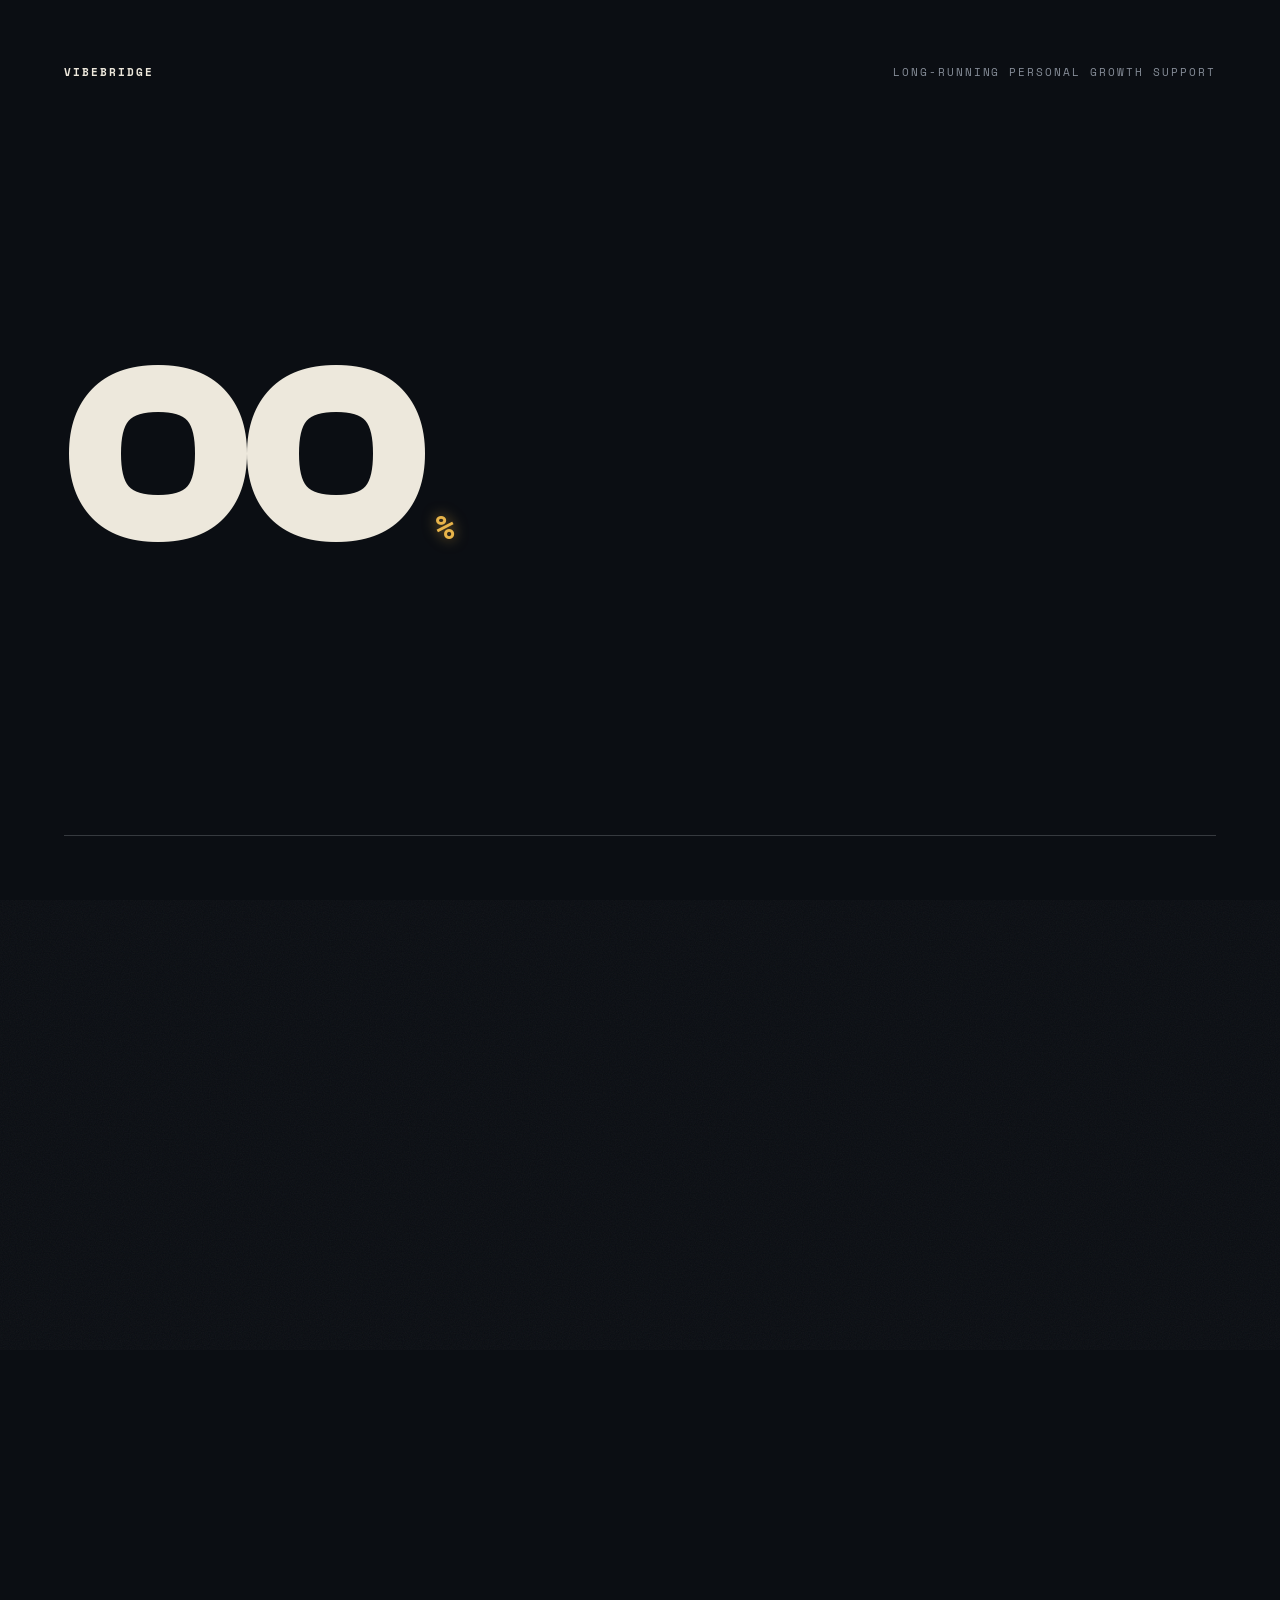
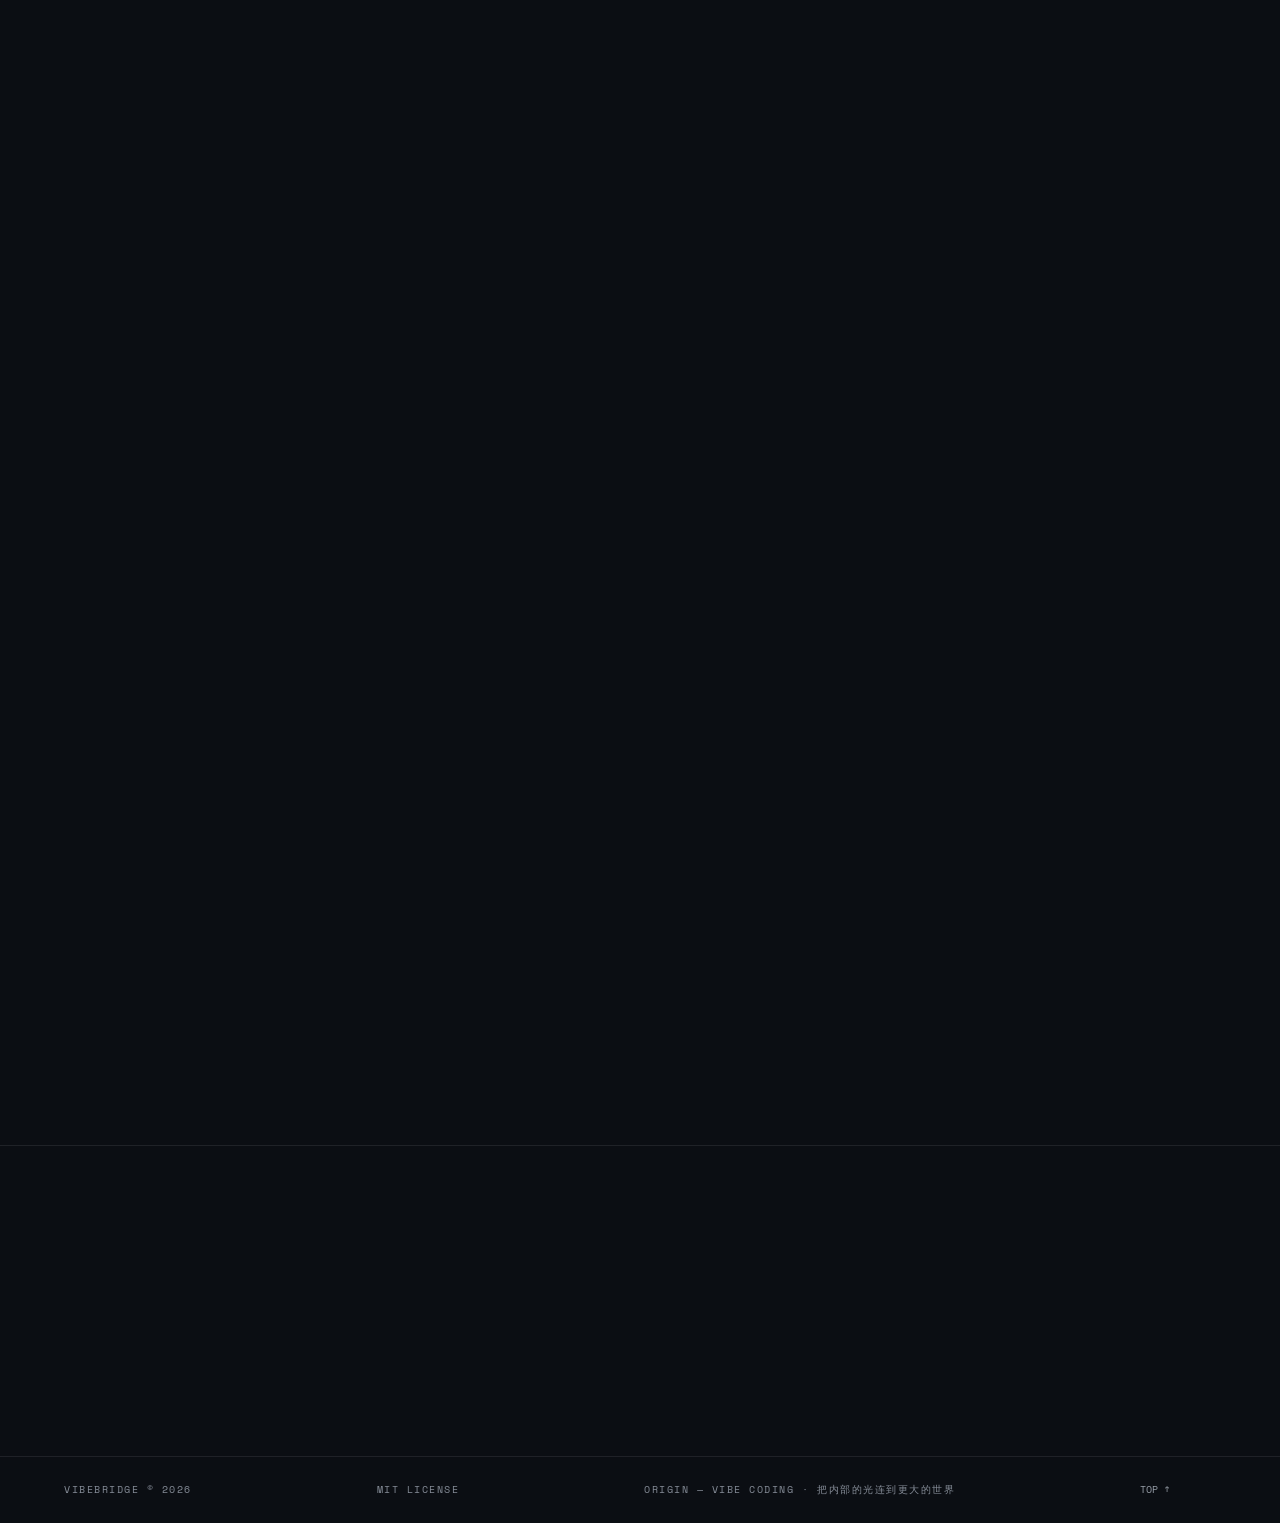
==== commit d1f04ccb: "docs+engine: 介绍页嵌入真实报告，安全扫描两级制与引擎加固 介绍页 / README： - 第 05 章嵌入仓库示例数据真实生成的报告（docs/report-demo.html），   " ====
--- a/docs/index.html
+++ b/docs/index.html
@@ -149,6 +149,12 @@
           <b>ZERO THIRD-PARTY DEPS</b>
           <span>Python 3.9+ · stdlib only</span>
         </div>
+        <!-- 这条是给背景那层粒子正名的：不写出来，没人知道它是实时算的。
+             数字由 app.js 按实际粒子数改写（低端设备 / 窄屏是 30000）。 -->
+        <div class="fact">
+          <b id="heroPoints">72,000 PARTICLES</b>
+          <span>three.js · WebGL · realtime</span>
+        </div>
       </div>
       <div class="hero-scroll" data-reveal style="--d:400ms">
         <span>SCROLL</span>
@@ -274,14 +280,14 @@
         <p class="code-h"><span>bash</span><span>唯一写入路径</span></p>
 <pre><code><span class="cm"># 你永远不直接编辑 JSON。所有写入走 CLI，</span>
 <span class="cm"># 它会做 schema 校验、原子写入、备份和日志。</span>
-<span class="pr">$</span> python core/vb.py observe --session auto --json <span class="st">'[
+<span class="pr">$</span> python scripts/vb.py observe --session auto --json <span class="st">'[
   {"category":"interest","key":"audio_visual_creation",
    "statement":"用户主动提出想做音乐可视化效果",
    "domains":["expression"],"strength":0.7}
 ]'</span>
 
 <span class="cm"># 只记录发生了什么，不记录它意味着什么。</span>
-<span class="pr">$</span> python core/vb.py session close <span class="st">--summary "做完了音乐可视化的频谱部分。"</span></code></pre>
+<span class="pr">$</span> python scripts/vb.py session close <span class="st">--summary "做完了音乐可视化的频谱部分。"</span></code></pre>
       </div>
     </div>
 
@@ -421,15 +427,18 @@
     <p class="sec-label" data-reveal><span>05</span><i></i>INSTALL <em>安装</em></p>
 
     <h2 class="big" data-skew>
-      <span class="line"><span data-reveal style="--d:0ms">两条命令。</span></span>
+      <span class="line"><span data-reveal style="--d:0ms">一条命令。</span></span>
       <span class="line"><span data-reveal style="--d:80ms" class="stroke">然后照常做东西。</span></span>
     </h2>
 
     <div class="grid-2">
       <div class="code" data-reveal style="--d:160ms">
         <p class="code-h"><span>install</span><span>Python 3.9+ · 零第三方依赖</span></p>
-<pre><code><span class="pr">$</span> git clone https://github.com/AiFLYF/vibebridge.git
-<span class="pr">$</span> cp -r vibebridge ~/.claude/skills/vibebridge
+<pre><code><span class="pr">$</span> npx skills add AiFLYF/vibebridge
+
+<span class="cm"># 或者手动安装：</span>
+<span class="pr">$</span> git clone https://github.com/AiFLYF/vibebridge.git
+<span class="pr">$</span> cp -r vibebridge/skills/vibebridge ~/.claude/skills/vibebridge
 
 <span class="cm"># 然后，在对话中：</span>
 <span class="pr">/</span>vb-init
@@ -437,7 +446,7 @@
 <span class="cm"># 初始化只创建目录和配置文件，不会问你任何问题。</span>
 
 <span class="cm"># 验证安装：</span>
-<span class="pr">$</span> python ~/.claude/skills/vibebridge/core/vb.py doctor</code></pre>
+<span class="pr">$</span> python ~/.claude/skills/vibebridge/scripts/vb.py doctor</code></pre>
       </div>
 
       <div class="panel" data-reveal style="--d:220ms">
@@ -457,15 +466,37 @@
       </div>
     </div>
 
+    <!-- ══ 真实报告预览 ══ -->
+    <!-- 这一块是全页的"展品"：不是设计稿，是仓库示例数据真实跑出来的报告，
+         直接嵌在页面里给读者点。iframe 保持报告的纸白原样 —— 暗色页面里
+         一份发光的纸，对比本身就是产品的样子。滚轮进 iframe 后归 iframe 管，
+         父页的惯性滚动不会劫持它（wheel 事件不跨 document 冒泡）。 -->
+    <div class="report-live" data-reveal style="--d:260ms">
+      <p class="panel-h">报告 · LIVE PREVIEW · 由仓库示例数据真实生成</p>
+      <p class="report-live-lead">
+        用一段时间之后，<code>/vb-report</code> 生成的就是这个东西。下面嵌进来的是仓库示例数据
+        （一个虚构用户，大约八周）真实跑出来的报告 —— 可以点、可以切页、可以下钻到原始观察记录。
+      </p>
+      <div class="report-frame">
+        <div class="rf-bar">
+          <span class="rf-dots" aria-hidden="true"><i></i><i></i><i></i></span>
+          <span class="rf-url">~/.vibebridge/reports/latest.html · 30D · 34 条记录</span>
+          <a class="rf-open" href="report-demo.html" target="_blank" rel="noopener">全屏打开</a>
+        </div>
+        <iframe src="report-demo.html" title="VibeBridge 报告预览：仓库示例数据真实生成，可交互" loading="lazy"></iframe>
+      </div>
+      <p class="report-live-foot">
+        11 个页面：总览 · 趋势 · 行为 · 成长时间线 · 项目 · 实验 · 互动地图 · 记忆浏览器 · 证据浏览器 · 洞察 · 支持策略。
+        时间窗口 <code>7D / 30D / 90D / 6M / ALL</code>，所有数字可以点击展开到原始观察记录。
+        单文件、零网络请求，可以直接拷走或存档。
+      </p>
+    </div>
+
     <div class="grid-2">
-      <div class="panel" data-reveal style="--d:280ms">
-        <p class="panel-h">报告 · 11 个页面，单文件离线 HTML</p>
-        <p class="report-pages">
-          总览 · 趋势 · 行为 · 成长时间线 · 项目 · 实验 · 互动地图 · 记忆浏览器 · 证据浏览器 · 洞察 · 支持策略
-        </p>
-        <p class="gate-foot">
-          时间窗口 <code>7D / 30D / 90D / 6M / ALL</code>，所有数字可以点击展开到原始观察记录。
-          完全离线，可以直接拷走或存档。
+      <div class="panel" data-reveal style="--d:320ms">
+        <p class="panel-h">洞察 · 严格区分三类</p>
+        <p class="insight-lead">
+          推断永远不会被写成事实。每一条洞察都带着证据和置信度，可以直接点回原始记录：
         </p>
         <div class="insight">
           <p><b>观察到的事实</b>过去 30 天主动分享作品的记录比上一周期多。</p>
@@ -474,7 +505,7 @@
         </div>
       </div>
 
-      <div class="panel" data-reveal style="--d:340ms">
+      <div class="panel" data-reveal style="--d:380ms">
         <p class="panel-h">测试 · VERIFIED, NOT VIBES</p>
 <pre class="tree-pre"><code><span class="pr">$</span> python tests/run_all.py     <span class="cm"># 130 项端到端验收</span>
 <span class="pr">$</span> python tests/simulate.py    <span class="cm"># 生成 A~E 五个模拟用户</span>
@@ -494,40 +525,63 @@
 </section>
 
 <!-- ════════ 06 CLOSER ════════ -->
+<!-- 这一屏是整页的「展品」：上半屏留给粒子词标，下半屏是正文。
+     .gl-stage 是空舞台 —— 它的作用只有一个：把 .gl-hud 压在词标的
+     正下方，把「词标 → 正文」之间那段留白变成一条有意为之的读数条。
+     没有这条 HUD 时，那段留白在截图里就是一块什么都没发生的死区。 -->
 <section class="sec sec-closer" id="s6" data-sec>
   <div class="wrap closer-wrap">
-    <p class="sec-label" data-reveal><span>06</span><i></i>START <em>开始</em></p>
-
-    <h2 class="closer-line" data-reveal style="--d:60ms">创造不是治疗，而是一座桥。</h2>
-
-    <p class="closer-sub" data-reveal style="--d:140ms">
-      克隆下来，装进 <code>~/.claude/skills/</code>，照常做你的东西。
-    </p>
-
-    <ul class="closer-facts" data-reveal style="--d:200ms">
-      <li>
-        <b>PRIVACY · 隐私</b>
-        <span>数据默认全部本地，HTML 报告零网络请求。仓库里的示例数据全部是虚构人物。</span>
-      </li>
-      <li>
-        <b>CONTROL · 掌控</b>
-        <span><code>vb export</code> 随时完整导出；<code>vb reset all --confirm</code> 彻底删除，不留副本。</span>
-      </li>
-      <li>
-        <b>SAFETY · 安全闸门</b>
-        <span>「治愈率」「正常人」这类判断性词汇在生成时直接拦截；危机词命中即停止全部实验，只保留专业求助渠道。</span>
-      </li>
-    </ul>
-
-    <div class="cta" data-reveal style="--d:280ms">
-      <a class="btn btn-solid" href="https://github.com/AiFLYF/vibebridge" target="_blank" rel="noopener">
-        <svg viewBox="0 0 16 16" width="15" height="15" aria-hidden="true"><path d="M8 0C3.58 0 0 3.58 0 8c0 3.54 2.29 6.53 5.47 7.59.4.07.55-.17.55-.38 0-.19-.01-.82-.01-1.49-2.01.37-2.53-.49-2.69-.94-.09-.23-.48-.94-.82-1.13-.28-.15-.68-.52-.01-.53.63-.01 1.08.58 1.23.82.72 1.21 1.87.87 2.33.66.07-.52.28-.87.51-1.07-1.78-.2-3.64-.89-3.64-3.95 0-.87.31-1.59.82-2.15-.08-.2-.36-1.02.08-2.12 0 0 .67-.21 2.2.82a7.42 7.42 0 0 1 2-.27c.68 0 1.36.09 2 .27 1.53-1.04 2.2-.82 2.2-.82.44 1.1.16 1.92.08 2.12.51.56.82 1.27.82 2.15 0 3.07-1.87 3.75-3.65 3.95.29.25.54.73.54 1.48 0 1.07-.01 1.93-.01 2.2 0 .21.15.46.55.38A8.01 8.01 0 0 0 16 8c0-4.42-3.58-8-8-8z" fill="currentColor"/></svg>
-        GitHub 仓库
-      </a>
-      <a class="btn btn-ghost" href="https://github.com/AiFLYF/vibebridge#readme" target="_blank" rel="noopener">
-        完整文档
-        <svg viewBox="0 0 16 16" width="14" height="14" aria-hidden="true"><path d="M4 12L12 4M6 4h6v6" fill="none" stroke="currentColor" stroke-width="1.5"/></svg>
-      </a>
+
+    <div class="gl-stage">
+      <div class="gl-hud" data-reveal style="--d:0ms">
+        <span class="gl-hud-tag"><i class="gl-live"></i>WEBGL · THREE.JS</span>
+        <span class="gl-hud-kv"><b>FORM</b><em id="hudForm">06 / WORDMARK</em></span>
+        <span class="gl-hud-kv kv-opt"><b>POINTS</b><em id="hudPoints">—</em></span>
+        <span class="gl-hud-kv kv-opt"><b>MORPH</b><em id="hudMorph">—</em></span>
+        <span class="gl-hud-kv kv-opt"><b>FPS</b><em id="hudFps">—</em></span>
+        <button class="gl-hud-btn" id="hudBurst" type="button">
+          <svg viewBox="0 0 16 16" width="12" height="12" aria-hidden="true">
+            <path d="M13.5 8a5.5 5.5 0 1 1-1.9-4.15M13.6 1.2v3.2h-3.2" fill="none" stroke="currentColor" stroke-width="1.3" stroke-linecap="round" stroke-linejoin="round"/>
+          </svg>
+          重组粒子
+        </button>
+      </div>
+    </div>
+
+    <div class="closer-body">
+      <p class="sec-label" data-reveal><span>06</span><i></i>START <em>开始</em></p>
+
+      <h2 class="closer-line" data-reveal style="--d:60ms">创造不是治疗，而是一座桥。</h2>
+
+      <p class="closer-sub" data-reveal style="--d:140ms">
+        克隆下来，装进 <code>~/.claude/skills/</code>，照常做你的东西。
+      </p>
+
+      <ul class="closer-facts" data-reveal style="--d:200ms">
+        <li>
+          <b>PRIVACY · 隐私</b>
+          <span>数据默认全部本地，HTML 报告零网络请求。仓库里的示例数据全部是虚构人物。</span>
+        </li>
+        <li>
+          <b>CONTROL · 掌控</b>
+          <span><code>vb export</code> 随时完整导出；<code>vb reset all --confirm</code> 彻底删除，不留副本。</span>
+        </li>
+        <li>
+          <b>SAFETY · 安全闸门</b>
+          <span>「治愈率」「正常人」这类判断性词汇在生成时直接拦截；危机词命中即停止全部实验，只保留专业求助渠道。</span>
+        </li>
+      </ul>
+
+      <div class="cta" data-reveal style="--d:280ms">
+        <a class="btn btn-solid" href="https://github.com/AiFLYF/vibebridge" target="_blank" rel="noopener">
+          <svg viewBox="0 0 16 16" width="15" height="15" aria-hidden="true"><path d="M8 0C3.58 0 0 3.58 0 8c0 3.54 2.29 6.53 5.47 7.59.4.07.55-.17.55-.38 0-.19-.01-.82-.01-1.49-2.01.37-2.53-.49-2.69-.94-.09-.23-.48-.94-.82-1.13-.28-.15-.68-.52-.01-.53.63-.01 1.08.58 1.23.82.72 1.21 1.87.87 2.33.66.07-.52.28-.87.51-1.07-1.78-.2-3.64-.89-3.64-3.95 0-.87.31-1.59.82-2.15-.08-.2-.36-1.02.08-2.12 0 0 .67-.21 2.2.82a7.42 7.42 0 0 1 2-.27c.68 0 1.36.09 2 .27 1.53-1.04 2.2-.82 2.2-.82.44 1.1.16 1.92.08 2.12.51.56.82 1.27.82 2.15 0 3.07-1.87 3.75-3.65 3.95.29.25.54.73.54 1.48 0 1.07-.01 1.93-.01 2.2 0 .21.15.46.55.38A8.01 8.01 0 0 0 16 8c0-4.42-3.58-8-8-8z" fill="currentColor"/></svg>
+          GitHub 仓库
+        </a>
+        <a class="btn btn-ghost" href="https://github.com/AiFLYF/vibebridge#readme" target="_blank" rel="noopener">
+          完整文档
+          <svg viewBox="0 0 16 16" width="14" height="14" aria-hidden="true"><path d="M4 12L12 4M6 4h6v6" fill="none" stroke="currentColor" stroke-width="1.5"/></svg>
+        </a>
+      </div>
     </div>
   </div>
 </section>
--- a/docs/assets/css/fonts.css
+++ b/docs/assets/css/fonts.css
@@ -1,4 +1,4 @@
-/* Self-hosted fonts — no CDN, no network. Generated by scripts/fetch_fonts.py */
+/* Self-hosted fonts — no CDN, no network. Generated by tools/fetch_fonts.py */
 /* Clash Display: Fontshare (free for commercial use) */
 @font-face {
   font-family: 'Clash Display';
--- a/docs/assets/css/style.css
+++ b/docs/assets/css/style.css
@@ -779,15 +779,44 @@
 .code {
   position: relative;
   border: 1px solid rgba(200, 214, 235, 0.14);
-  background: linear-gradient(160deg, rgba(19, 24, 33, 0.92), rgba(13, 17, 24, 0.9));
+  /* 顶面留一点微光 + 左上角一层极淡的冷光：深色卡片没有这两样就是一块
+     死板的矩形，有了才读得出"它是一块被光照到的玻璃"而不是一个色块。 */
+  background:
+    radial-gradient(130% 100% at 0% 0%, rgba(126, 158, 208, 0.07), transparent 62%),
+    linear-gradient(160deg, rgba(19, 24, 33, 0.92), rgba(13, 17, 24, 0.9));
+  box-shadow: inset 0 1px 0 rgba(255, 255, 255, 0.045);
   padding: clamp(18px, 2vw, 30px);
   transition: border-color 0.5s ease, box-shadow 0.5s ease;
+}
+/* 四角裁切标记：把面板从"一个深色矩形"变成"一张裁出来的图纸"。
+   颜色刻意不走 --acc —— 那个变量每帧都在插值，八层渐变跟着重绘不值当；
+   hover 时提亮透明度就够了。 */
+.panel::before,
+.code::before {
+  content: "";
+  position: absolute;
+  inset: -1px;
+  pointer-events: none;
+  --tick: rgba(206, 219, 238, 0.5);
+  background:
+    linear-gradient(var(--tick), var(--tick)) 0 0 / 13px 1px no-repeat,
+    linear-gradient(var(--tick), var(--tick)) 0 0 / 1px 13px no-repeat,
+    linear-gradient(var(--tick), var(--tick)) 100% 0 / 13px 1px no-repeat,
+    linear-gradient(var(--tick), var(--tick)) 100% 0 / 1px 13px no-repeat,
+    linear-gradient(var(--tick), var(--tick)) 0 100% / 13px 1px no-repeat,
+    linear-gradient(var(--tick), var(--tick)) 0 100% / 1px 13px no-repeat,
+    linear-gradient(var(--tick), var(--tick)) 100% 100% / 13px 1px no-repeat,
+    linear-gradient(var(--tick), var(--tick)) 100% 100% / 1px 13px no-repeat;
+  opacity: 0.5;
+  transition: opacity 0.5s ease;
 }
 .panel:hover,
 .code:hover {
   border-color: color-mix(in srgb, var(--acc) 40%, transparent);
-  box-shadow: 0 0 28px rgba(0, 0, 0, 0.55), inset 0 1px 0 rgba(255, 255, 255, 0.05);
-}
+  box-shadow: inset 0 1px 0 rgba(255, 255, 255, 0.06), 0 0 34px rgba(0, 0, 0, 0.55);
+}
+.panel:hover::before,
+.code:hover::before { opacity: 1; }
 
 .panel-h,
 .code-h {
@@ -799,6 +828,12 @@
   margin-bottom: 1.5rem;
   padding-bottom: 0.85rem;
   border-bottom: 1px solid var(--line);
+  /* 表头下的分隔线从强调色淡出到透明 —— 比一条均匀的灰线有方向感，
+     而且它和 .sec-label 的"强调色 + 细线"是同一套语言。 */
+  background-image: linear-gradient(90deg, var(--acc), transparent 26%);
+  background-repeat: no-repeat;
+  background-position: 0 100%;
+  background-size: 100% 1px;
 }
 .code-h {
   display: flex;
@@ -1093,6 +1128,75 @@
   color: var(--bone);
   margin-bottom: 3px;
 }
+.insight-lead {
+  margin-top: 0;
+  font-size: 0.86rem;
+  color: var(--mut);
+}
+
+/* ── live report preview ───────────────────────────────────
+   暗色页面里嵌一份纸白报告。外框用页面自己的玻璃语言（描边 + 灯色微光），
+   iframe 里保持报告的纸白原样，不加任何滤镜 —— 对比本身就是产品的样子。
+   高度用 clamp 兜住小屏；加载中是 #faf9f7，和报告底色一致，不闪。 */
+.report-live { margin-bottom: clamp(16px, 2vw, 26px); }
+.report-live-lead {
+  max-width: 780px;
+  font-size: 0.95rem;
+  color: var(--mut);
+  margin: 1.4rem 0 1.6rem;
+}
+.report-live-lead code { color: var(--bone); }
+.report-frame {
+  border: 1px solid rgba(200, 214, 235, 0.16);
+  border-radius: 12px;
+  overflow: hidden;
+  background: #faf9f7;
+  box-shadow: 0 30px 90px rgba(0, 0, 0, 0.5), 0 0 60px var(--acc-12);
+}
+.rf-bar {
+  display: flex;
+  align-items: center;
+  gap: 14px;
+  padding: 11px 16px;
+  background: linear-gradient(160deg, rgba(19, 24, 33, 0.96), rgba(13, 17, 24, 0.94));
+  border-bottom: 1px solid var(--line);
+  font-family: var(--mono);
+  font-size: 10px;
+  letter-spacing: 0.14em;
+  text-transform: uppercase;
+  color: var(--mut-2);
+}
+.rf-dots { display: inline-flex; gap: 6px; flex: none; }
+.rf-dots i {
+  width: 8px;
+  height: 8px;
+  border-radius: 50%;
+  background: var(--line-2);
+}
+.rf-dots i:first-child { background: var(--acc-60); }
+.rf-url {
+  flex: 1;
+  min-width: 0;
+  overflow: hidden;
+  text-overflow: ellipsis;
+  white-space: nowrap;
+  text-align: center;
+}
+.rf-open { flex: none; color: var(--acc); }
+.rf-open:hover { text-decoration: underline; }
+.report-frame iframe {
+  display: block;
+  width: 100%;
+  height: clamp(460px, 56vh, 640px);
+  border: 0;
+  background: #faf9f7;
+}
+.report-live-foot {
+  margin-top: 1.2rem;
+  font-size: 0.86rem;
+  color: var(--mut);
+}
+.report-live-foot code { color: var(--bone); font-size: 0.8rem; }
 
 /* ── cta ──────────────────────────────────────────────────── */
 .cta {
@@ -1133,13 +1237,110 @@
 }
 
 /* ── closer ───────────────────────────────────────────────── */
-/* 文字粒子词标独占一屏。内容压在底部，让 VIBEBRIDGE 浮在上半屏。 */
+/* 文字粒子词标独占一屏。这一屏被拆成「舞台 + 正文」两段：
+   .gl-stage 是给粒子词标让位的空区，它的底边压着一条读数条 .gl-hud，
+   正文 .closer-body 落在下半屏。
+   原来只有一个 padding-top: 24vh，词标和正文之间空出一大块
+   「什么都没发生」的死区 —— 截图里那半屏就是整页最像半成品的地方。
+   现在用 flex 撑开（stage 吃掉全部剩余高度），留白是算出来的，不是撞出来的。 */
 .sec-closer {
+  align-items: stretch;
+  padding: 0;
+}
+.closer-wrap {
+  max-width: 1440px;
+  display: flex;
+  flex-direction: column;
+  /* 不要写 height:100% —— flex 项一旦显式给了高度，父级的 align-items:stretch
+     就失效了，而这里的百分比在 auto 高度的父级上又解析不出来，
+     结果整块塌成内容高度（实测 610px 而不是 900px），
+     词标直接压在正文上。靠 stretch 撑满就行。 */
+  padding-top: 11vh;
+  padding-bottom: 7vh;
+}
+.gl-stage {
+  flex: 1 1 auto;
+  min-height: 0;
+  display: flex;
   align-items: flex-end;
-  padding-top: 24vh;
-  padding-bottom: 12vh;
-}
-.closer-wrap { max-width: 1440px; }
+  padding-bottom: 3.2vh;
+}
+.closer-body { flex: 0 0 auto; }
+
+/* ── 粒子读数条 ─────────────────────────────────────────────
+   把「这是实时 WebGL」写在脸上。四个读数 + 一个重组按钮。
+   FPS / MORPH 由 app.js 每 ~0.4s 写一次文本，不逐帧写 DOM。 */
+.gl-hud {
+  display: flex;
+  align-items: center;
+  flex-wrap: wrap;
+  gap: 0 0;
+  width: 100%;
+  border-top: 1px solid var(--line-2);
+  padding-top: 13px;
+  font-family: var(--mono);
+  font-size: 9.5px;
+  letter-spacing: 0.16em;
+  text-transform: uppercase;
+  color: var(--mut-2);
+}
+.gl-hud-tag {
+  display: inline-flex;
+  align-items: center;
+  gap: 8px;
+  color: var(--acc);
+  font-weight: 700;
+  padding-right: clamp(14px, 2vw, 26px);
+}
+.gl-live {
+  width: 5px;
+  height: 5px;
+  border-radius: 50%;
+  background: currentColor;
+  box-shadow: 0 0 10px currentColor;
+  animation: pulse 2.1s ease-in-out infinite;
+}
+.gl-hud-kv {
+  display: inline-flex;
+  align-items: baseline;
+  gap: 8px;
+  padding: 0 clamp(12px, 1.8vw, 24px);
+  border-left: 1px solid var(--line);
+  white-space: nowrap;
+}
+.gl-hud-kv b { font-weight: 400; color: var(--mut-2); }
+.gl-hud-kv em {
+  font-style: normal;
+  color: var(--bone);
+  letter-spacing: 0.1em;
+  font-variant-numeric: tabular-nums;
+}
+.gl-hud-btn {
+  margin-left: auto;
+  display: inline-flex;
+  align-items: center;
+  gap: 8px;
+  padding: 8px 15px;
+  border: 1px solid var(--line-2);
+  color: var(--bone);
+  font-family: var(--mono);
+  font-size: 9.5px;
+  letter-spacing: 0.18em;
+  text-transform: uppercase;
+  transition: border-color 0.4s ease, color 0.4s ease,
+              background-color 0.4s ease, box-shadow 0.4s ease;
+}
+.gl-hud-btn svg { transition: transform 0.7s var(--ease); }
+.gl-hud-btn:hover {
+  border-color: var(--acc);
+  color: var(--acc);
+  background: var(--acc-12);
+  box-shadow: 0 0 24px var(--acc-12);
+}
+.gl-hud-btn:hover svg { transform: rotate(-180deg); }
+.gl-hud-btn:active { transform: translateY(1px); }
+body.no-webgl .gl-hud-btn { display: none; }
+
 .closer-line {
   font-family: var(--display);
   font-weight: 600;
@@ -1159,7 +1360,7 @@
 }
 
 /* CTA 前的三条底线承诺：隐私 / 掌控 / 安全闸门。
-   措辞全部能在 core/safety.py 和 README 里找到对应实现。
+   措辞全部能在 scripts/safety.py 和 README 里找到对应实现。
    三栏宽度按文本量分：SAFETY 最长，给最宽。 */
 .closer-facts {
   display: grid;
@@ -1326,7 +1527,12 @@
   .btn { padding: 0.85rem 1.35rem; font-size: 10px; }
   /* 竖屏要给末章词标让出一条带：内容整体下移，
      词标才有 y≈103–183px 的空间（否则文字粒子实心压住 06 标签）。 */
-  .sec-closer { padding-top: 27vh; padding-bottom: 8vh; min-height: 100vh; }
+  .closer-wrap { padding-top: 27vh; padding-bottom: 8vh; }
+  .gl-stage { padding-bottom: 2.4vh; }
+  /* 竖屏一行放不下四个读数 + 按钮：只留 FORM，其余交给 .kv-opt 收掉 */
+  .gl-hud { font-size: 9px; letter-spacing: 0.12em; gap: 10px 0; }
+  .gl-hud .kv-opt { display: none; }
+  .gl-hud-btn { margin-left: 0; padding: 7px 12px; }
   .closer-line { font-size: clamp(1.25rem, 6.2vw, 1.9rem); max-width: 16ch; }
   .closer-sub { font-size: 0.88rem; margin-bottom: 1.8rem; }
   .closer-facts {
